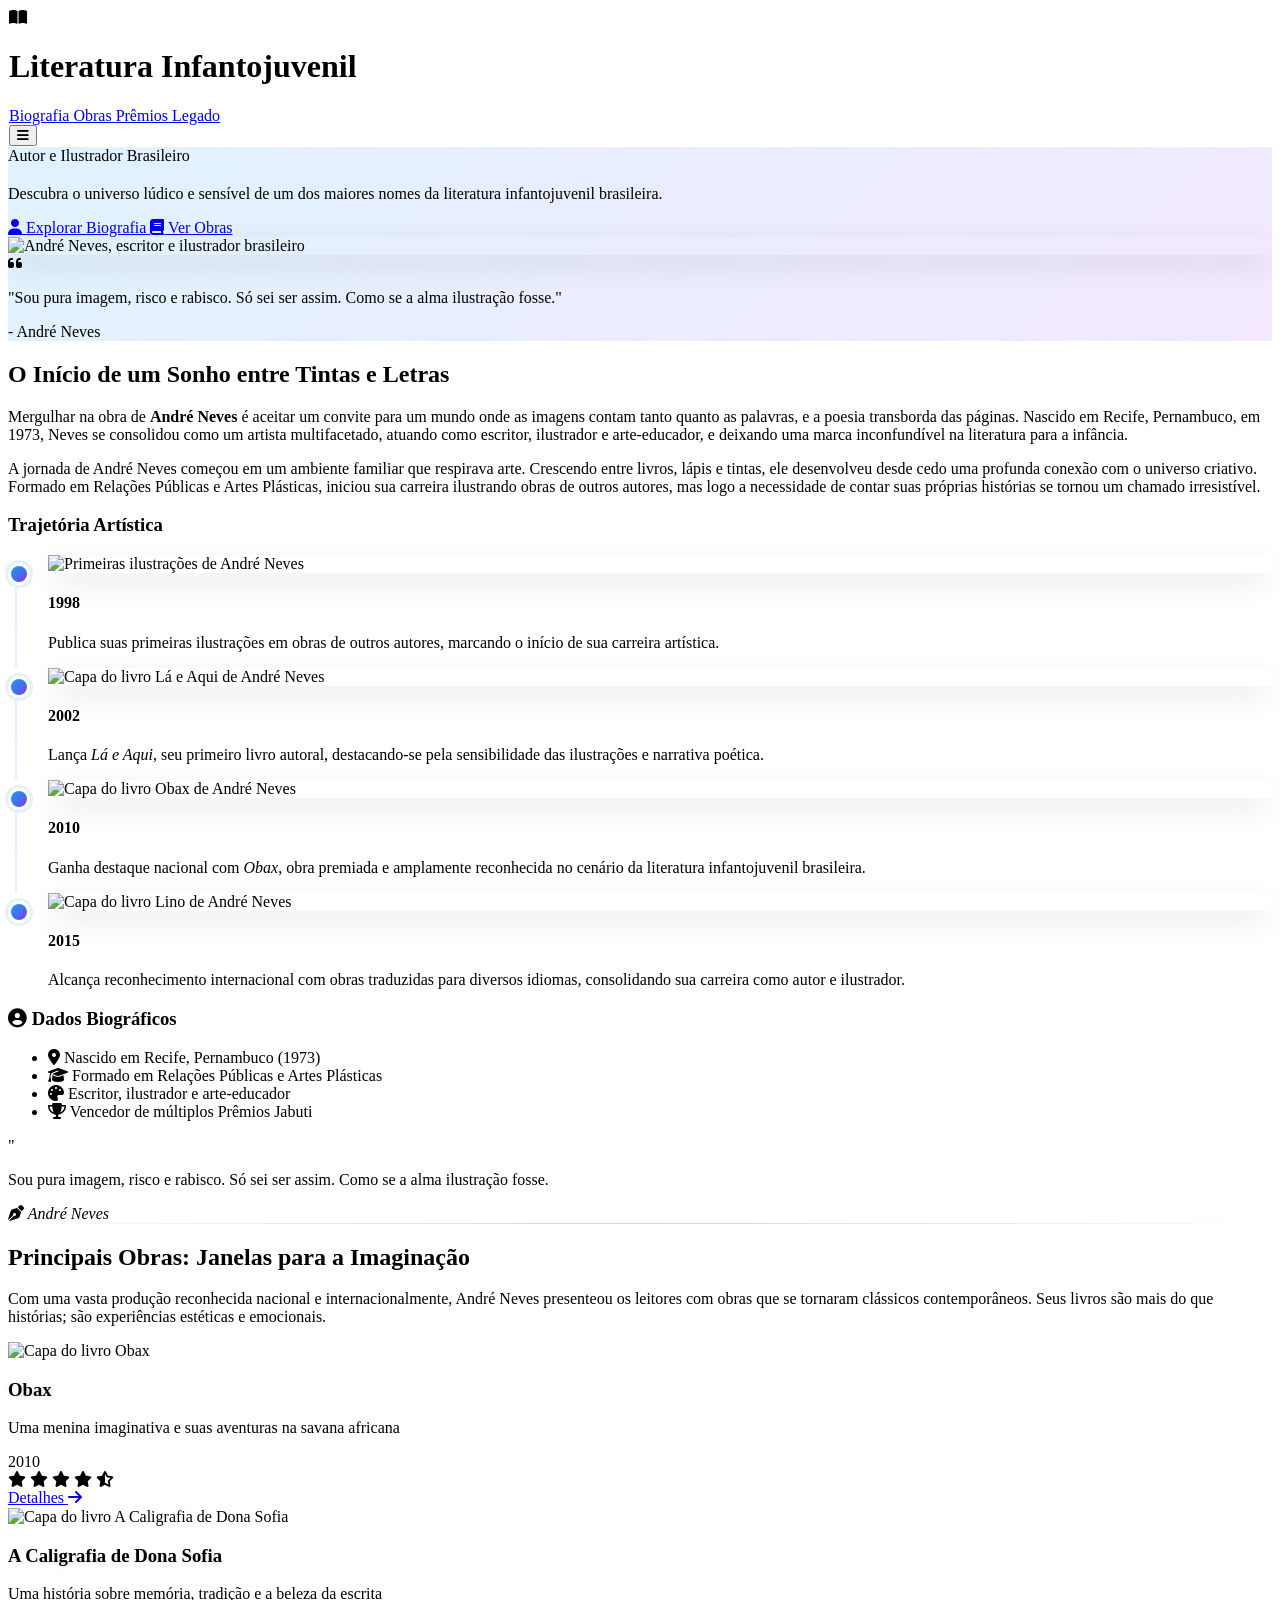
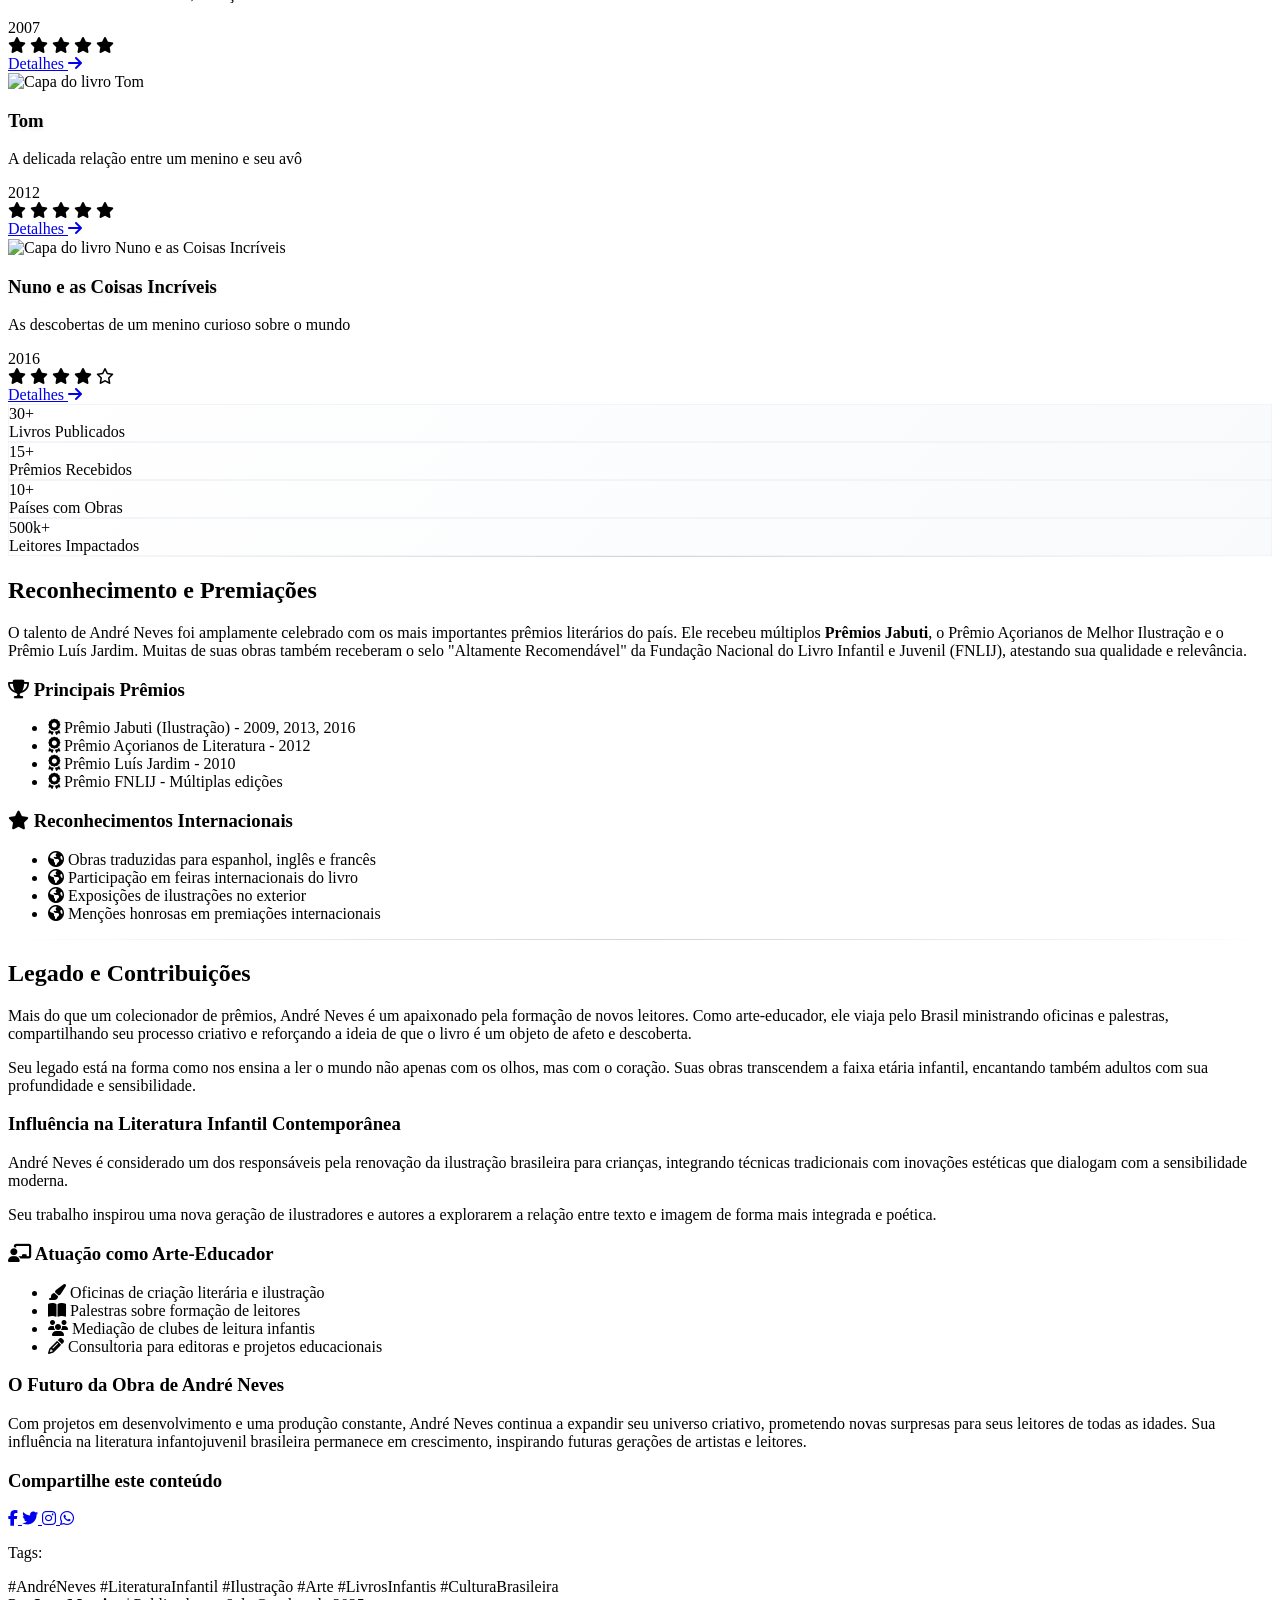
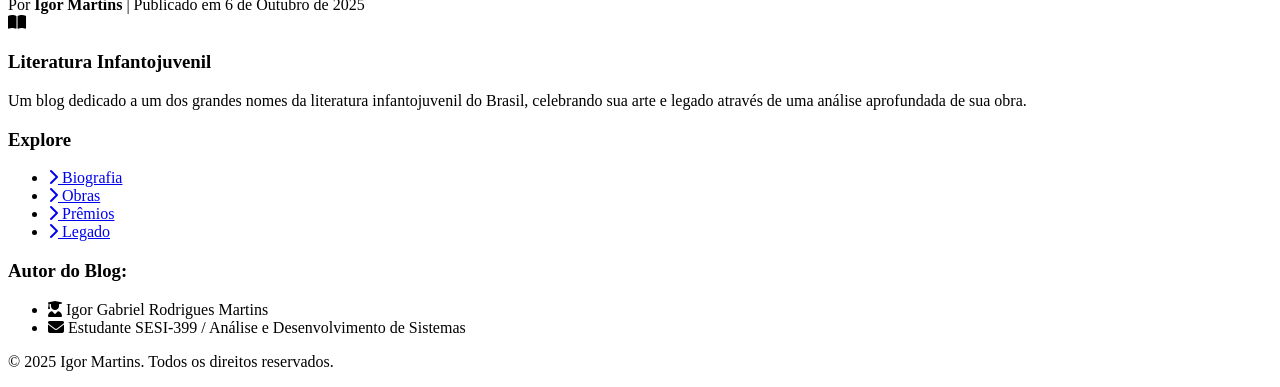
==== index.html @ 53def15b "e" ====
<!DOCTYPE html>
<html lang="pt-BR">
<head>
    <meta charset="UTF-8">
    <meta name="viewport" content="width=device-width, initial-scale=1.0">
    <meta name="description" content="Um olhar aprofundado sobre a vida, obra e arte do premiado escritor e ilustrador brasileiro André Neves, um mestre da literatura infantojuvenil.">
    <meta name="keywords" content="André Neves, Literatura Infantil, Ilustração, Livros Infantis, Autor Brasileiro, Obax, Tom, A Caligrafia de Dona Sofia">
    <title>André Neves: A Poesia em Cores e Palavras na Literatura Infantil</title>
    
    <!-- Inclusão do Tailwind CSS via CDN -->
    <script src="https://cdn.tailwindcss.com"></script>
    
    <!-- Google Fonts -->
    <link rel="preconnect" href="https://fonts.googleapis.com">
    <link rel="preconnect" href="https://fonts.gstatic.com" crossorigin>
    <link href="https://fonts.googleapis.com/css2?family=Crimson+Text:ital,wght@0,400;0,600;0,700;1,400&family=Inter:wght@300;400;500;600;700&family=Playfair+Display:ital,wght@0,400;0,500;0,600;0,700;1,400&display=swap" rel="stylesheet">
    
    <!-- Ícones -->
    <link rel="stylesheet" href="https://cdnjs.cloudflare.com/ajax/libs/font-awesome/6.4.0/css/all.min.css">
    
    <!-- Biblioteca AOS (Animate On Scroll) -->
    <link href="https://unpkg.com/aos@2.3.1/dist/aos.css" rel="stylesheet">
    <script src="https://unpkg.com/aos@2.3.1/dist/aos.js"></script>
    
    <!-- Biblioteca Typed.js para efeitos de digitação -->
    <script src="https://cdn.jsdelivr.net/npm/typed.js@2.0.12"></script>
    
    <!-- Biblioteca Particles.js para efeito de partículas -->
    <script src="https://cdn.jsdelivr.net/particles.js/2.0.0/particles.min.js"></script>
    
    <!-- Biblioteca GSAP para animações avançadas -->
    <script src="https://cdnjs.cloudflare.com/ajax/libs/gsap/3.12.2/gsap.min.js"></script>
    <script src="https://cdnjs.cloudflare.com/ajax/libs/gsap/3.12.2/ScrollTrigger.min.js"></script>
    
    <!-- Configuração customizada do Tailwind -->
    <script>
        tailwind.config = {
            theme: {
                extend: {
                    fontFamily: {
                        'sans': ['Inter', 'system-ui', 'sans-serif'],
                        'serif': ['Crimson Text', 'Georgia', 'serif'],
                        'display': ['Playfair Display', 'Georgia', 'serif'],
                    },
                    colors: {
                        'primary': {
                            '50': '#f0f9ff',
                            '100': '#e0f2fe',
                            '200': '#bae6fd',
                            '300': '#7dd3fc',
                            '400': '#38bdf8',
                            '500': '#0ea5e9',
                            '600': '#0284c7',
                            '700': '#0369a1',
                            '800': '#075985',
                            '900': '#0c4a6e',
                        },
                        'secondary': {
                            '50': '#faf5ff',
                            '100': '#f3e8ff',
                            '200': '#e9d5ff',
                            '300': '#d8b4fe',
                            '400': '#c084fc',
                            '500': '#a855f7',
                            '600': '#9333ea',
                            '700': '#7c3aed',
                            '800': '#6b21a8',
                            '900': '#581c87',
                        },
                        'accent': {
                            '50': '#ecfdf5',
                            '100': '#d1fae5',
                            '200': '#a7f3d0',
                            '300': '#6ee7b7',
                            '400': '#34d399',
                            '500': '#10b981',
                            '600': '#059669',
                            '700': '#047857',
                            '800': '#065f46',
                            '900': '#064e3b',
                        },
                        'neutral': {
                            '50': '#fafafa',
                            '100': '#f5f5f5',
                            '200': '#e5e5e5',
                            '300': '#d4d4d4',
                            '400': '#a3a3a3',
                            '500': '#737373',
                            '600': '#525252',
                            '700': '#404040',
                            '800': '#262626',
                            '900': '#171717',
                        }
                    },
                    animation: {
                        'fade-in': 'fadeIn 0.8s ease-in-out',
                        'slide-up': 'slideUp 0.6s ease-out',
                        'float': 'float 6s ease-in-out infinite',
                        'pulse-slow': 'pulse 4s cubic-bezier(0.4, 0, 0.6, 1) infinite',
                        'bounce-slow': 'bounce 3s infinite',
                        'spin-slow': 'spin 3s linear infinite',
                    },
                    keyframes: {
                        fadeIn: {
                            '0%': { opacity: '0' },
                            '100%': { opacity: '1' },
                        },
                        slideUp: {
                            '0%': { transform: 'translateY(20px)', opacity: '0' },
                            '100%': { transform: 'translateY(0)', opacity: '1' },
                        },
                        float: {
                            '0%, 100%': { transform: 'translateY(0)' },
                            '50%': { transform: 'translateY(-10px)' },
                        }
                    }
                }
            }
        }
    </script>
    
    <style>
        /* Efeito de partículas */
        #particles-js {
            position: absolute;
            width: 100%;
            height: 100%;
            top: 0;
            left: 0;
            z-index: 0;
        }
        
        .gradient-bg {
            background: linear-gradient(135deg, #0ea5e9 0%, #7c3aed 100%);
        }
        
        .hero-gradient {
            background: linear-gradient(135deg, #e0f2fe 0%, #f3e8ff 100%);
        }
        
        .hover-lift {
            transition: transform 0.3s ease, box-shadow 0.3s ease;
        }
        
        .hover-lift:hover {
            transform: translateY(-8px);
            box-shadow: 0 20px 40px -10px rgba(0, 0, 0, 0.15);
        }
        
        .book-cover {
            transition: transform 0.5s ease;
            box-shadow: 0 10px 30px -5px rgba(0, 0, 0, 0.2);
        }
        
        .book-cover:hover {
            transform: rotateY(5deg) scale(1.03);
        }
        
        .timeline-item {
            position: relative;
            padding-left: 2.5rem;
        }
        
        .timeline-item::before {
            content: '';
            position: absolute;
            left: 0;
            top: 0.5rem;
            width: 16px;
            height: 16px;
            border-radius: 50%;
            background: linear-gradient(135deg, #0ea5e9 0%, #7c3aed 100%);
            border: 3px solid white;
            box-shadow: 0 0 0 3px #e0f2fe;
        }
        
        .timeline-item::after {
            content: '';
            position: absolute;
            left: 7px;
            top: 2rem;
            bottom: -1rem;
            width: 2px;
            background: linear-gradient(to bottom, #e0f2fe, #f3e8ff);
        }
        
        .timeline-item:last-child::after {
            display: none;
        }
        
        .text-shadow {
            text-shadow: 0 2px 4px rgba(0, 0, 0, 0.1);
        }
        
        .glass-effect {
            background: rgba(255, 255, 255, 0.25);
            backdrop-filter: blur(10px);
            border: 1px solid rgba(255, 255, 255, 0.18);
        }
        
        .section-divider {
            height: 1px;
            background: linear-gradient(to right, transparent, #d4d4d4, transparent);
        }
        
        .stat-card {
            background: linear-gradient(135deg, #ffffff 0%, #f8fafc 100%);
            border: 1px solid #f1f5f9;
        }
        
        .quote-decoration {
            position: relative;
        }
        
        .quote-decoration::before {
            content: """;
            position: absolute;
            top: -20px;
            left: -10px;
            font-size: 5rem;
            color: #e0f2fe;
            font-family: Georgia, serif;
            z-index: 0;
        }
        
        /* Efeito de brilho nos botões */
        .glow-on-hover {
            position: relative;
            overflow: hidden;
        }
        
        .glow-on-hover::before {
            content: '';
            position: absolute;
            top: 0;
            left: -100%;
            width: 100%;
            height: 100%;
            background: linear-gradient(90deg, transparent, rgba(255, 255, 255, 0.4), transparent);
            transition: 0.5s;
        }
        
        .glow-on-hover:hover::before {
            left: 100%;
        }
        
        /* Animação de entrada para elementos */
        .fade-in-element {
            opacity: 0;
            transform: translateY(20px);
            transition: opacity 0.6s ease, transform 0.6s ease;
        }
        
        .fade-in-element.visible {
            opacity: 1;
            transform: translateY(0);
        }
        
        /* Efeito parallax */
        .parallax {
            background-attachment: fixed;
            background-position: center;
            background-repeat: no-repeat;
            background-size: cover;
        }
    </style>
</head>

<body class="bg-neutral-50 font-serif text-neutral-700 leading-relaxed antialiased">

    <!-- Header/Navegação -->
    <header class="sticky top-0 z-50 gradient-bg text-neutral-800 shadow-lg glass-effect" data-aos="fade-down">
        <div class="max-w-7xl mx-auto px-4 sm:px-6">
            <div class="flex justify-between items-center py-4">
                <div class="flex items-center space-x-2">
                    <div class="w-8 h-8 bg-white rounded-full flex items-center justify-center animate-pulse">
                        <i class="fas fa-book-open text-primary-600 text-sm"></i>
                    </div>
                    <h1 class="text-xl md:text-2xl font-bold font-sans">Literatura Infantojuvenil</h1>
                </div>
                
                <nav class="hidden md:flex space-x-8">
                    <a href="#biografia" class="hover:text-accent-300 transition-colors duration-300 font-medium relative group">
                        <span class="relative z-10">Biografia</span>
                        <span class="absolute bottom-0 left-0 w-0 h-0.5 bg-accent-300 transition-all duration-300 group-hover:w-full"></span>
                    </a>
                    <a href="#obras" class="hover:text-accent-300 transition-colors duration-300 font-medium relative group">
                        <span class="relative z-10">Obras</span>
                        <span class="absolute bottom-0 left-0 w-0 h-0.5 bg-accent-300 transition-all duration-300 group-hover:w-full"></span>
                    </a>
                    <a href="#premios" class="hover:text-accent-300 transition-colors duration-300 font-medium relative group">
                        <span class="relative z-10">Prêmios</span>
                        <span class="absolute bottom-0 left-0 w-0 h-0.5 bg-accent-300 transition-all duration-300 group-hover:w-full"></span>
                    </a>
                    <a href="#legado" class="hover:text-accent-300 transition-colors duration-300 font-medium relative group">
                        <span class="relative z-10">Legado</span>
                        <span class="absolute bottom-0 left-0 w-0 h-0.5 bg-accent-300 transition-all duration-300 group-hover:w-full"></span>
                    </a>
                </nav>
                
                <button class="md:hidden text-white">
                    <i class="fas fa-bars text-xl"></i>
                </button>
            </div>
        </div>
    </header>

    <!-- Hero Section com partículas -->
    <section class="relative py-20 md:py-28 hero-gradient overflow-hidden">
        <div id="particles-js"></div>
        <div class="absolute inset-0 opacity-20">
            <div class="absolute top-0 left-0 w-72 h-72 bg-primary-300 rounded-full -translate-x-1/2 -translate-y-1/2 animate-float"></div>
            <div class="absolute bottom-0 right-0 w-96 h-96 bg-secondary-300 rounded-full translate-x-1/3 translate-y-1/3 animate-float" style="animation-delay: 2s;"></div>
        </div>
        
        <div class="max-w-7xl mx-auto px-4 sm:px-6 relative z-10">
            <div class="flex flex-col md:flex-row items-center">
                <div class="md:w-1/2 mb-12 md:mb-0" data-aos="fade-right" data-aos-delay="200">
                    <div class="inline-block mb-4">
                        <span class="bg-primary-100 text-primary-700 text-sm font-sans font-medium px-3 py-1 rounded-full animate-pulse">Autor e Ilustrador Brasileiro</span>
                    </div>
                    <h1 class="text-4xl md:text-5xl lg:text-6xl font-bold font-display text-neutral-800 mb-6 leading-tight">
                        <span id="typed-text"></span>
                    </h1>
                    <p class="text-lg md:text-xl text-neutral-600 mb-8 max-w-xl font-sans" data-aos="fade-up" data-aos-delay="400">
                        Descubra o universo lúdico e sensível de um dos maiores nomes da literatura infantojuvenil brasileira.
                    </p>
                    <div class="flex space-x-4" data-aos="fade-up" data-aos-delay="600">
                        <a href="#biografia" class="bg-primary-600 hover:bg-primary-700 text-white font-sans font-semibold py-3 px-6 rounded-lg transition-all duration-300 shadow-lg hover:shadow-xl flex items-center glow-on-hover">
                            <i class="fas fa-user mr-2"></i> Explorar Biografia
                        </a>
                        <a href="#obras" class="bg-white hover:bg-neutral-50 text-neutral-800 font-sans font-semibold py-3 px-6 rounded-lg transition-all duration-300 border border-neutral-200 shadow-lg hover:shadow-xl flex items-center">
                            <i class="fas fa-book mr-2"></i> Ver Obras
                        </a>
                    </div>
                </div>
                
                <div class="md:w-1/2 flex justify-center" data-aos="fade-left" data-aos-delay="800">
                    <div class="relative">
                        <!-- Foto de André Neves -->
                        <div class="w-72 h-96 md:w-80 md:h-[28rem] rounded-2xl shadow-2xl transform rotate-2 overflow-hidden book-cover">
                            <img src="https://upload.wikimedia.org/wikipedia/commons/thumb/f/fd/A.neves_2016.jpg/960px-A.neves_2016.jpg?20170514154751" 
                                 alt="André Neves, escritor e ilustrador brasileiro" 
                                 class="w-full h-full object-cover">
                        </div>
                        <div class="absolute -bottom-6 -right-6 bg-white p-5 rounded-xl shadow-xl max-w-xs border border-neutral-100" data-aos="zoom-in" data-aos-delay="1000">
                            <div class="flex text-amber-400 mb-2">
                                <i class="fas fa-quote-left text-primary-200 mr-2"></i>
                            </div>
                            <p class="text-sm text-neutral-600 italic">"Sou pura imagem, risco e rabisco. Só sei ser assim. Como se a alma ilustração fosse."</p>
                            <p class="text-right text-xs font-sans font-semibold text-neutral-800 mt-3">- André Neves</p>
                        </div>
                    </div>
                </div>
            </div>
        </div>
    </section>

    <!-- Container Principal do Conteúdo -->
    <div class="max-w-7xl mx-auto px-4 sm:px-6 py-16">
        
        <article class="bg-white rounded-2xl shadow-lg overflow-hidden">
            
            <!-- Biografia -->
            <section id="biografia" class="p-8 sm:p-10 md:p-16">
                <div class="flex items-center mb-12" data-aos="fade-up">
                    <div class="h-1 w-16 bg-gradient-to-r from-primary-500 to-secondary-500 rounded-full mr-4"></div>
                    <h2 class="text-3xl md:text-4xl font-bold font-display text-neutral-800">O Início de um Sonho entre Tintas e Letras</h2>
                </div>
                
                <div class="flex flex-col lg:flex-row gap-10">
                    <div class="lg:w-2/3">
                        <p class="mb-6 text-lg text-neutral-700 leading-relaxed" data-aos="fade-right">Mergulhar na obra de <strong class="text-primary-600 font-semibold">André Neves</strong> é aceitar um convite para um mundo onde as imagens contam tanto quanto as palavras, e a poesia transborda das páginas. Nascido em Recife, Pernambuco, em 1973, Neves se consolidou como um artista multifacetado, atuando como escritor, ilustrador e arte-educador, e deixando uma marca inconfundível na literatura para a infância.</p>
                        
                        <p class="mb-8 text-lg text-neutral-700 leading-relaxed" data-aos="fade-right" data-aos-delay="200">A jornada de André Neves começou em um ambiente familiar que respirava arte. Crescendo entre livros, lápis e tintas, ele desenvolveu desde cedo uma profunda conexão com o universo criativo. Formado em Relações Públicas e Artes Plásticas, iniciou sua carreira ilustrando obras de outros autores, mas logo a necessidade de contar suas próprias histórias se tornou um chamado irresistível.</p>
                        
                        <!-- Linha do Tempo com Imagens Reais dos Livros -->
                        <div class="bg-neutral-50 p-8 rounded-2xl my-10 border border-neutral-100" data-aos="zoom-in" data-aos-delay="400">
                            <h3 class="font-display font-bold text-2xl mb-8 text-neutral-800 text-center">Trajetória Artística</h3>
                            <div class="space-y-10">

                                <!-- Item 1 -->
                                <div class="timeline-item flex items-start" data-aos="fade-right" data-aos-delay="200">
                                    <div class="flex-shrink-0 mr-6">
                                        <div class="w-24 h-32 rounded-lg shadow-md overflow-hidden transform hover:scale-105 transition-transform duration-300 book-cover">
                                            <img 
                                                src="https://th.bing.com/th/id/R.89da43f9c4bb700623dfa478879a3b47?rik=9%2bCigkmL9jWiOQ&pid=ImgRaw&r=0" 
                                                alt="Primeiras ilustrações de André Neves" 
                                                class="w-full h-full object-cover">
                                        </div>
                                    </div>
                                    <div>
                                        <h4 class="font-sans font-bold text-xl text-neutral-800 mb-2">1998</h4>
                                        <p class="text-neutral-600">Publica suas primeiras ilustrações em obras de outros autores, marcando o início de sua carreira artística.</p>
                                    </div>
                                </div>

                                <!-- Item 2 -->
                                <div class="timeline-item flex items-start" data-aos="fade-right" data-aos-delay="400">
                                    <div class="flex-shrink-0 mr-6">
                                        <div class="w-24 h-32 rounded-lg shadow-md overflow-hidden transform hover:scale-105 transition-transform duration-300 book-cover">
                                            <img 
                                                src="https://th.bing.com/th/id/OIP.y3YFN6KytqK7N4XHgIyNbgHaHm?w=164&h=180&c=7&r=0&o=7&pid=1.7&rm=3" 
                                                alt="Capa do livro Lá e Aqui de André Neves" 
                                                class="w-full h-full object-cover">
                                        </div>
                                    </div>
                                    <div>
                                        <h4 class="font-sans font-bold text-xl text-neutral-800 mb-2">2002</h4>
                                        <p class="text-neutral-600">Lança <em>Lá e Aqui</em>, seu primeiro livro autoral, destacando-se pela sensibilidade das ilustrações e narrativa poética.</p>
                                    </div>
                                </div>

                                <!-- Item 3 -->
                                <div class="timeline-item flex items-start" data-aos="fade-right" data-aos-delay="600">
                                    <div class="flex-shrink-0 mr-6">
                                        <div class="w-24 h-32 rounded-lg shadow-md overflow-hidden transform hover:scale-105 transition-transform duration-300 book-cover">
                                            <img 
                                                src="https://tse4.mm.bing.net/th/id/OIP.VlXqloFt0JXhpKnEYxZI3AHaJJ?rs=1&pid=ImgDetMain&o=7&rm=3" 
                                                alt="Capa do livro Obax de André Neves" 
                                                class="w-full h-full object-cover">
                                        </div>
                                    </div>
                                    <div>
                                        <h4 class="font-sans font-bold text-xl text-neutral-800 mb-2">2010</h4>
                                        <p class="text-neutral-600">Ganha destaque nacional com <em>Obax</em>, obra premiada e amplamente reconhecida no cenário da literatura infantojuvenil brasileira.</p>
                                    </div>
                                </div>

                                <!-- Item 4 -->
                                <div class="timeline-item flex items-start" data-aos="fade-right" data-aos-delay="800">
                                    <div class="flex-shrink-0 mr-6">
                                        <div class="w-24 h-32 rounded-lg shadow-md overflow-hidden transform hover:scale-105 transition-transform duration-300 book-cover">
                                            <img 
                                                src="https://www.sescpr.com.br/wp-content/uploads/2022/07/Lino.jpg" 
                                                alt="Capa do livro Lino de André Neves" 
                                                class="w-full h-full object-cover">
                                        </div>
                                    </div>
                                    <div>
                                        <h4 class="font-sans font-bold text-xl text-neutral-800 mb-2">2015</h4>
                                        <p class="text-neutral-600">Alcança reconhecimento internacional com obras traduzidas para diversos idiomas, consolidando sua carreira como autor e ilustrador.</p>
                                    </div>
                                </div>

                            </div>
                        </div>
                    </div>
                    
                    <div class="lg:w-1/3">
                        <div class="bg-gradient-to-br from-primary-50 to-secondary-50 p-7 rounded-2xl shadow-lg hover-lift border border-primary-100" data-aos="fade-left" data-aos-delay="300">
                            <h3 class="font-sans font-bold text-xl mb-6 text-neutral-800 flex items-center">
                                <i class="fas fa-user-circle text-primary-500 mr-3 animate-pulse"></i>
                                Dados Biográficos
                            </h3>
                            <ul class="space-y-4">
                                <li class="flex items-start">
                                    <i class="fas fa-map-marker-alt text-primary-500 mt-1 mr-4"></i>
                                    <span class="text-neutral-700">Nascido em Recife, Pernambuco (1973)</span>
                                </li>
                                <li class="flex items-start">
                                    <i class="fas fa-graduation-cap text-primary-500 mt-1 mr-4"></i>
                                    <span class="text-neutral-700">Formado em Relações Públicas e Artes Plásticas</span>
                                </li>
                                <li class="flex items-start">
                                    <i class="fas fa-palette text-primary-500 mt-1 mr-4"></i>
                                    <span class="text-neutral-700">Escritor, ilustrador e arte-educador</span>
                                </li>
                                <li class="flex items-start">
                                    <i class="fas fa-trophy text-primary-500 mt-1 mr-4"></i>
                                    <span class="text-neutral-700">Vencedor de múltiplos Prêmios Jabuti</span>
                                </li>
                            </ul>
                        </div>
                        
                        <!-- Citação de Destaque -->
                        <div class="mt-8 bg-gradient-to-r from-primary-600 to-secondary-600 text-white p-7 rounded-2xl shadow-xl relative overflow-hidden" data-aos="flip-up" data-aos-delay="500">
                            <div class="absolute top-0 right-0 w-32 h-32 bg-white opacity-10 rounded-full -translate-y-16 translate-x-16"></div>
                            <div class="text-5xl mb-3 text-primary-200">"</div>
                            <p class="text-lg italic mb-5 relative z-10 quote-decoration">Sou pura imagem, risco e rabisco. Só sei ser assim. Como se a alma ilustração fosse.</p>
                            <cite class="not-italic font-sans font-semibold text-primary-200 flex items-center">
                                <i class="fas fa-pen-nib mr-2"></i> André Neves
                            </cite>
                        </div>
                    </div>
                </div>
            </section>
            
            <!-- Divider -->
            <div class="section-divider my-4"></div>

            <!-- Obras -->
            <section id="obras" class="p-8 sm:p-10 md:p-16">
                <div class="flex items-center mb-12" data-aos="fade-up">
                    <div class="h-1 w-16 bg-gradient-to-r from-secondary-500 to-accent-500 rounded-full mr-4"></div>
                    <h2 class="text-3xl md:text-4xl font-bold font-display text-neutral-800">Principais Obras: Janelas para a Imaginação</h2>
                </div>
                
                <p class="text-lg mb-10 text-neutral-700 max-w-3xl" data-aos="fade-up" data-aos-delay="200">Com uma vasta produção reconhecida nacional e internacionalmente, André Neves presenteou os leitores com obras que se tornaram clássicos contemporâneos. Seus livros são mais do que histórias; são experiências estéticas e emocionais.</p>
                
                <!-- Galeria de Obras com Grid Responsivo -->
                <div class="grid grid-cols-1 sm:grid-cols-2 lg:grid-cols-4 gap-8 my-12">
                    <!-- Item 1 - Obax -->
                    <div class="bg-white rounded-xl shadow-lg overflow-hidden hover-lift group border border-neutral-100" data-aos="flip-left" data-aos-delay="200">
                        <div class="h-72 relative overflow-hidden">
                            <img src="https://tse4.mm.bing.net/th/id/OIP.VlXqloFt0JXhpKnEYxZI3AHaJJ?rs=1&pid=ImgDetMain&o=7&rm=3" 
                                 alt="Capa do livro Obax" 
                                 class="w-full h-full object-cover transition-transform duration-500 group-hover:scale-105">
                            <div class="absolute inset-0 bg-gradient-to-t from-neutral-900/70 to-transparent flex items-end">
                                <div class="p-5 text-white">
                                    <h3 class="font-sans font-bold text-xl mb-1 text-shadow">Obax</h3>
                                    <p class="text-sm opacity-90">Uma menina imaginativa e suas aventuras na savana africana</p>
                                </div>
                            </div>
                            <div class="absolute top-4 right-4 bg-white/90 text-neutral-800 text-xs font-sans font-semibold px-2.5 py-1 rounded-full backdrop-blur-sm">
                                2010
                            </div>
                        </div>
                        <div class="p-5">
                            <div class="flex justify-between items-center">
                                <div class="flex text-amber-400">
                                    <i class="fas fa-star"></i>
                                    <i class="fas fa-star"></i>
                                    <i class="fas fa-star"></i>
                                    <i class="fas fa-star"></i>
                                    <i class="fas fa-star-half-alt"></i>
                                </div>
                                <a href="https://www.amazon.com.br/Obax-Andr%C3%A9-Neves/dp/8574122971" class="text-primary-600 hover:text-primary-700 font-sans font-medium text-sm flex items-center">
                                    Detalhes <i class="fas fa-arrow-right ml-1 text-xs"></i>
                                </a>
                            </div>
                        </div>
                    </div>
                    
                    <!-- Item 2 - A Caligrafia de Dona Sofia -->
                    <div class="bg-white rounded-xl shadow-lg overflow-hidden hover-lift group border border-neutral-100" data-aos="flip-left" data-aos-delay="400">
                        <div class="h-72 relative overflow-hidden">
                            <img src="https://th.bing.com/th/id/OIP.N_ZtI8n3td2zi8-GXyn9-wHaKJ?w=202&h=277&c=7&r=0&o=7&pid=1.7&rm=3" 
                                 alt="Capa do livro A Caligrafia de Dona Sofia" 
                                 class="w-full h-full object-cover transition-transform duration-500 group-hover:scale-105">
                            <div class="absolute inset-0 bg-gradient-to-t from-neutral-900/70 to-transparent flex items-end">
                                <div class="p-5 text-white">
                                    <h3 class="font-sans font-bold text-xl mb-1 text-shadow">A Caligrafia de Dona Sofia</h3>
                                    <p class="text-sm opacity-90">Uma história sobre memória, tradição e a beleza da escrita</p>
                                </div>
                            </div>
                            <div class="absolute top-4 right-4 bg-white/90 text-neutral-800 text-xs font-sans font-semibold px-2.5 py-1 rounded-full backdrop-blur-sm">
                                2007
                            </div>
                        </div>
                        <div class="p-5">
                            <div class="flex justify-between items-center">
                                <div class="flex text-amber-400">
                                    <i class="fas fa-star"></i>
                                    <i class="fas fa-star"></i>
                                    <i class="fas fa-star"></i>
                                    <i class="fas fa-star"></i>
                                    <i class="fas fa-star"></i>
                                </div>
                                <a href="https://www.amazon.com.br/s?k=a+caligrafia+de+dona+sofia&adgrpid=1145692063592952&hvadid=71605908379340&hvbmt=be&hvdev=c&hvlocint=138782&hvlocphy=147427&hvnetw=o&hvqmt=e&hvtargid=kwd-71606424255978%3Aloc-20&hydadcr=5729_10697162&mcid=3c5a4240f9603172854198d062322637&tag=msndesktopsta-20&ref=pd_sl_14tuhcufpl_e" class="text-primary-600 hover:text-primary-700 font-sans font-medium text-sm flex items-center">
                                    Detalhes <i class="fas fa-arrow-right ml-1 text-xs"></i>
                                </a>
                            </div>
                        </div>
                    </div>
                    
                    <!-- Item 3 - Tom -->
                    <div class="bg-white rounded-xl shadow-lg overflow-hidden hover-lift group border border-neutral-100" data-aos="flip-left" data-aos-delay="600">
                        <div class="h-72 relative overflow-hidden">
                            <img src="https://th.bing.com/th/id/OIP.WEzu33rWCnx2rHXUIz8ZeAHaJB?w=168&h=204&c=7&r=0&o=7&pid=1.7&rm=3" 
                                 alt="Capa do livro Tom" 
                                 class="w-full h-full object-cover transition-transform duration-500 group-hover:scale-105">
                            <div class="absolute inset-0 bg-gradient-to-t from-neutral-900/70 to-transparent flex items-end">
                                <div class="p-5 text-white">
                                    <h3 class="font-sans font-bold text-xl mb-1 text-shadow">Tom</h3>
                                    <p class="text-sm opacity-90">A delicada relação entre um menino e seu avô</p>
                                </div>
                            </div>
                            <div class="absolute top-4 right-4 bg-white/90 text-neutral-800 text-xs font-sans font-semibold px-2.5 py-1 rounded-full backdrop-blur-sm">
                                2012
                            </div>
                        </div>
                        <div class="p-5">
                            <div class="flex justify-between items-center">
                                <div class="flex text-amber-400">
                                    <i class="fas fa-star"></i>
                                    <i class="fas fa-star"></i>
                                    <i class="fas fa-star"></i>
                                    <i class="fas fa-star"></i>
                                    <i class="fas fa-star"></i>
                                </div>
                                <a href="https://www.amazon.com.br/Tom-Andre-Neves/dp/8581440061" class="text-primary-600 hover:text-primary-700 font-sans font-medium text-sm flex items-center">
                                    Detalhes <i class="fas fa-arrow-right ml-1 text-xs"></i>
                                </a>
                            </div>
                        </div>
                    </div>
                    
                    <!-- Item 4 - Nuno e as Coisas Incríveis -->
                    <div class="bg-white rounded-xl shadow-lg overflow-hidden hover-lift group border border-neutral-100" data-aos="flip-left" data-aos-delay="800">
                        <div class="h-72 relative overflow-hidden">
                            <img src="https://th.bing.com/th/id/OIP.RgcsgLJy9V-kZLndvNvy2QHaKN?w=126&h=180&c=7&r=0&o=7&pid=1.7&rm=3" 
                                 alt="Capa do livro Nuno e as Coisas Incríveis" 
                                 class="w-full h-full object-cover transition-transform duration-500 group-hover:scale-105">
                            <div class="absolute inset-0 bg-gradient-to-t from-neutral-900/70 to-transparent flex items-end">
                                <div class="p-5 text-white">
                                    <h3 class="font-sans font-bold text-xl mb-1 text-shadow">Nuno e as Coisas Incríveis</h3>
                                    <p class="text-sm opacity-90">As descobertas de um menino curioso sobre o mundo</p>
                                </div>
                            </div>
                            <div class="absolute top-4 right-4 bg-white/90 text-neutral-800 text-xs font-sans font-semibold px-2.5 py-1 rounded-full backdrop-blur-sm">
                                2016
                            </div>
                        </div>
                        <div class="p-5">
                            <div class="flex justify-between items-center">
                                <div class="flex text-amber-400">
                                    <i class="fas fa-star"></i>
                                    <i class="fas fa-star"></i>
                                    <i class="fas fa-star"></i>
                                    <i class="fas fa-star"></i>
                                    <i class="far fa-star"></i>
                                </div>
                                <a href="https://www.amazon.com.br/Nuno-Coisas-Incr%C3%ADveis-Andr%C3%A9-Neves/dp/8561695617/ref=sr_1_1?adgrpid=1142393240046021&dib=eyJ2IjoiMSJ9.GGJBIvHEd500-CGgdGffcS52cM_MYsOvNETqQfUBMlzGjHj071QN20LucGBJIEps.43DZVelvcxLjDn-tHILf0dvag22_jLN7_6vhqypJ89U&dib_tag=se&hvadid=71399743810017&hvbmt=be&hvdev=c&hvlocphy=147427&hvnetw=o&hvqmt=e&hvtargid=kwd-71400092300161%3Aloc-20&hydadcr=5657_13210514&keywords=nuno+e+as+coisas+incr%C3%ADveis&mcid=1e2e7238668a352f83de24cd38e6e5f5&qid=1759796194&sr=8-1&ufe=app_do%3Aamzn1.fos.6d798eae-cadf-45de-946a-f477d47705b9" class="text-primary-600 hover:text-primary-700 font-sans font-medium text-sm flex items-center">
                                    Detalhes <i class="fas fa-arrow-right ml-1 text-xs"></i>
                                </a>
                            </div>
                        </div>
                    </div>
                </div>
                
                <!-- Estatísticas -->
                <div class="grid grid-cols-2 md:grid-cols-4 gap-6 my-16">
                    <div class="stat-card p-7 rounded-2xl text-center hover-lift group" data-aos="zoom-in" data-aos-delay="200">
                        <div class="text-4xl font-bold text-primary-600 mb-3 group-hover:scale-110 transition-transform duration-300">30+</div>
                        <div class="text-neutral-600 font-sans font-medium">Livros Publicados</div>
                    </div>
                    <div class="stat-card p-7 rounded-2xl text-center hover-lift group" data-aos="zoom-in" data-aos-delay="400">
                        <div class="text-4xl font-bold text-secondary-600 mb-3 group-hover:scale-110 transition-transform duration-300">15+</div>
                        <div class="text-neutral-600 font-sans font-medium">Prêmios Recebidos</div>
                    </div>
                    <div class="stat-card p-7 rounded-2xl text-center hover-lift group" data-aos="zoom-in" data-aos-delay="600">
                        <div class="text-4xl font-bold text-accent-600 mb-3 group-hover:scale-110 transition-transform duration-300">10+</div>
                        <div class="text-neutral-600 font-sans font-medium">Países com Obras</div>
                    </div>
                    <div class="stat-card p-7 rounded-2xl text-center hover-lift group" data-aos="zoom-in" data-aos-delay="800">
                        <div class="text-4xl font-bold text-amber-500 mb-3 group-hover:scale-110 transition-transform duration-300">500k+</div>
                        <div class="text-neutral-600 font-sans font-medium">Leitores Impactados</div>
                    </div>
                </div>
            </section>
            
            <!-- Divider -->
            <div class="section-divider my-4"></div>
            
            <!-- Prêmios -->
            <section id="premios" class="p-8 sm:p-10 md:p-16 bg-gradient-to-r from-primary-50 to-secondary-50">
                <div class="flex items-center mb-12" data-aos="fade-up">
                    <div class="h-1 w-16 bg-gradient-to-r from-accent-500 to-primary-500 rounded-full mr-4"></div>
                    <h2 class="text-3xl md:text-4xl font-bold font-display text-neutral-800">Reconhecimento e Premiações</h2>
                </div>
                
                <p class="text-lg mb-10 text-neutral-700 max-w-3xl" data-aos="fade-up" data-aos-delay="200">O talento de André Neves foi amplamente celebrado com os mais importantes prêmios literários do país. Ele recebeu múltiplos <strong class="text-primary-600 font-semibold">Prêmios Jabuti</strong>, o Prêmio Açorianos de Melhor Ilustração e o Prêmio Luís Jardim. Muitas de suas obras também receberam o selo "Altamente Recomendável" da Fundação Nacional do Livro Infantil e Juvenil (FNLIJ), atestando sua qualidade e relevância.</p>
                
                <div class="grid grid-cols-1 md:grid-cols-2 gap-8">
                    <div class="bg-white p-7 rounded-2xl shadow-lg hover-lift border border-neutral-100" data-aos="fade-right" data-aos-delay="300">
                        <h3 class="font-sans font-bold text-xl mb-5 text-neutral-800 flex items-center">
                            <i class="fas fa-trophy text-amber-500 mr-3 animate-bounce"></i>
                            Principais Prêmios
                        </h3>
                        <ul class="space-y-4">
                            <li class="flex items-start">
                                <i class="fas fa-award text-primary-500 mt-1 mr-4"></i>
                                <span class="text-neutral-700">Prêmio Jabuti (Ilustração) - 2009, 2013, 2016</span>
                            </li>
                            <li class="flex items-start">
                                <i class="fas fa-award text-primary-500 mt-1 mr-4"></i>
                                <span class="text-neutral-700">Prêmio Açorianos de Literatura - 2012</span>
                            </li>
                            <li class="flex items-start">
                                <i class="fas fa-award text-primary-500 mt-1 mr-4"></i>
                                <span class="text-neutral-700">Prêmio Luís Jardim - 2010</span>
                            </li>
                            <li class="flex items-start">
                                <i class="fas fa-award text-primary-500 mt-1 mr-4"></i>
                                <span class="text-neutral-700">Prêmio FNLIJ - Múltiplas edições</span>
                            </li>
                        </ul>
                    </div>
                    
                    <div class="bg-white p-7 rounded-2xl shadow-lg hover-lift border border-neutral-100" data-aos="fade-left" data-aos-delay="500">
                        <h3 class="font-sans font-bold text-xl mb-5 text-neutral-800 flex items-center">
                            <i class="fas fa-star text-amber-500 mr-3 animate-pulse"></i>
                            Reconhecimentos Internacionais
                        </h3>
                        <ul class="space-y-4">
                            <li class="flex items-start">
                                <i class="fas fa-globe-americas text-primary-500 mt-1 mr-4"></i>
                                <span class="text-neutral-700">Obras traduzidas para espanhol, inglês e francês</span>
                            </li>
                            <li class="flex items-start">
                                <i class="fas fa-globe-americas text-primary-500 mt-1 mr-4"></i>
                                <span class="text-neutral-700">Participação em feiras internacionais do livro</span>
                            </li>
                            <li class="flex items-start">
                                <i class="fas fa-globe-americas text-primary-500 mt-1 mr-4"></i>
                                <span class="text-neutral-700">Exposições de ilustrações no exterior</span>
                            </li>
                            <li class="flex items-start">
                                <i class="fas fa-globe-americas text-primary-500 mt-1 mr-4"></i>
                                <span class="text-neutral-700">Menções honrosas em premiações internacionais</span>
                            </li>
                        </ul>
                    </div>
                </div>
            </section>
            
            <!-- Divider -->
            <div class="section-divider my-4"></div>
            
            <!-- Legado -->
            <section id="legado" class="p-8 sm:p-10 md:p-16">
                <div class="flex items-center mb-12" data-aos="fade-up">
                    <div class="h-1 w-16 bg-gradient-to-r from-primary-500 to-accent-500 rounded-full mr-4"></div>
                    <h2 class="text-3xl md:text-4xl font-bold font-display text-neutral-800">Legado e Contribuições</h2>
                </div>
                
                <div class="grid grid-cols-1 lg:grid-cols-2 gap-10">
                    <div>
                        <p class="text-lg mb-6 text-neutral-700 leading-relaxed" data-aos="fade-right">Mais do que um colecionador de prêmios, André Neves é um apaixonado pela formação de novos leitores. Como arte-educador, ele viaja pelo Brasil ministrando oficinas e palestras, compartilhando seu processo criativo e reforçando a ideia de que o livro é um objeto de afeto e descoberta.</p>
                        
                        <p class="text-lg mb-8 text-neutral-700 leading-relaxed" data-aos="fade-right" data-aos-delay="200">Seu legado está na forma como nos ensina a ler o mundo não apenas com os olhos, mas com o coração. Suas obras transcendem a faixa etária infantil, encantando também adultos com sua profundidade e sensibilidade.</p>
                        
                        <div class="bg-gradient-to-r from-accent-600 to-green-500 text-white p-7 rounded-2xl shadow-xl mt-8 relative overflow-hidden" data-aos="zoom-in" data-aos-delay="400">
                            <div class="absolute bottom-0 right-0 w-40 h-40 bg-white opacity-10 rounded-full translate-y-10 -translate-x-10"></div>
                            <h3 class="font-sans font-bold text-xl mb-4 relative z-10">Influência na Literatura Infantil Contemporânea</h3>
                            <p class="mb-4 relative z-10">André Neves é considerado um dos responsáveis pela renovação da ilustração brasileira para crianças, integrando técnicas tradicionais com inovações estéticas que dialogam com a sensibilidade moderna.</p>
                            <p class="relative z-10">Seu trabalho inspirou uma nova geração de ilustradores e autores a explorarem a relação entre texto e imagem de forma mais integrada e poética.</p>
                        </div>
                    </div>
                    
                    <div>
                        <div class="bg-white p-7 rounded-2xl shadow-lg hover-lift border-l-4 border-primary-500" data-aos="fade-left" data-aos-delay="300">
                            <h3 class="font-sans font-bold text-xl mb-5 text-neutral-800 flex items-center">
                                <i class="fas fa-chalkboard-teacher text-primary-500 mr-3 animate-pulse"></i>
                                Atuação como Arte-Educador
                            </h3>
                            <ul class="space-y-4">
                                <li class="flex items-start">
                                    <i class="fas fa-paint-brush text-primary-500 mt-1 mr-4"></i>
                                    <span class="text-neutral-700">Oficinas de criação literária e ilustração</span>
                                </li>
                                <li class="flex items-start">
                                    <i class="fas fa-book-open text-primary-500 mt-1 mr-4"></i>
                                    <span class="text-neutral-700">Palestras sobre formação de leitores</span>
                                </li>
                                <li class="flex items-start">
                                    <i class="fas fa-users text-primary-500 mt-1 mr-4"></i>
                                    <span class="text-neutral-700">Mediação de clubes de leitura infantis</span>
                                </li>
                                <li class="flex items-start">
                                    <i class="fas fa-pencil-alt text-primary-500 mt-1 mr-4"></i>
                                    <span class="text-neutral-700">Consultoria para editoras e projetos educacionais</span>
                                </li>
                            </ul>
                        </div>
                        
                        <div class="bg-gradient-to-r from-secondary-600 to-pink-500 text-white p-7 rounded-2xl shadow-xl mt-8 relative overflow-hidden" data-aos="flip-up" data-aos-delay="500">
                            <div class="absolute top-0 left-0 w-32 h-32 bg-white opacity-10 rounded-full -translate-x-10 -translate-y-10"></div>
                            <h3 class="font-sans font-bold text-xl mb-4 relative z-10">O Futuro da Obra de André Neves</h3>
                            <p class="relative z-10">Com projetos em desenvolvimento e uma produção constante, André Neves continua a expandir seu universo criativo, prometendo novas surpresas para seus leitores de todas as idades. Sua influência na literatura infantojuvenil brasileira permanece em crescimento, inspirando futuras gerações de artistas e leitores.</p>
                        </div>
                    </div>
                </div>
            </section>

            <!-- Rodapé do Artigo com Tags -->
            <footer class="mt-12 pt-10 border-t border-neutral-200 text-center font-sans bg-neutral-50 p-8 sm:p-10 md:p-16">
                <div class="max-w-2xl mx-auto">
                    <h3 class="font-bold text-2xl mb-8 text-neutral-800" data-aos="fade-up">Compartilhe este conteúdo</h3>
                    <div class="flex justify-center space-x-5 mb-10">
                        <a href="#" class="bg-primary-600 text-white p-4 rounded-full hover:bg-primary-700 transition-all duration-300 shadow-lg hover:shadow-xl transform hover:scale-110" data-aos="zoom-in" data-aos-delay="100">
                            <i class="fab fa-facebook-f"></i>
                        </a>
                        <a href="#" class="bg-sky-500 text-white p-4 rounded-full hover:bg-sky-600 transition-all duration-300 shadow-lg hover:shadow-xl transform hover:scale-110" data-aos="zoom-in" data-aos-delay="200">
                            <i class="fab fa-twitter"></i>
                        </a>
                        <a href="#" class="bg-gradient-to-r from-purple-500 to-pink-500 text-white p-4 rounded-full hover:from-purple-600 hover:to-pink-600 transition-all duration-300 shadow-lg hover:shadow-xl transform hover:scale-110" data-aos="zoom-in" data-aos-delay="300">
                            <i class="fab fa-instagram"></i>
                        </a>
                        <a href="#" class="bg-green-500 text-white p-4 rounded-full hover:bg-green-600 transition-all duration-300 shadow-lg hover:shadow-xl transform hover:scale-110" data-aos="zoom-in" data-aos-delay="400">
                            <i class="fab fa-whatsapp"></i>
                        </a>
                    </div>
                    
                    <p class="text-neutral-600 mb-6 font-medium" data-aos="fade-up">Tags:</p>
                    <div class="flex flex-wrap justify-center gap-3 mb-10" data-aos="fade-up" data-aos-delay="200">
                        <span class="bg-primary-100 text-primary-700 text-sm font-semibold px-3 py-2 rounded-full hover:bg-primary-200 transition-colors duration-300 cursor-pointer">#AndréNeves</span>
                        <span class="bg-accent-100 text-accent-700 text-sm font-semibold px-3 py-2 rounded-full hover:bg-accent-200 transition-colors duration-300 cursor-pointer">#LiteraturaInfantil</span>
                        <span class="bg-secondary-100 text-secondary-700 text-sm font-semibold px-3 py-2 rounded-full hover:bg-secondary-200 transition-colors duration-300 cursor-pointer">#Ilustração</span>
                        <span class="bg-amber-100 text-amber-700 text-sm font-semibold px-3 py-2 rounded-full hover:bg-amber-200 transition-colors duration-300 cursor-pointer">#Arte</span>
                        <span class="bg-red-100 text-red-700 text-sm font-semibold px-3 py-2 rounded-full hover:bg-red-200 transition-colors duration-300 cursor-pointer">#LivrosInfantis</span>
                        <span class="bg-indigo-100 text-indigo-700 text-sm font-semibold px-3 py-2 rounded-full hover:bg-indigo-200 transition-colors duration-300 cursor-pointer">#CulturaBrasileira</span>
                    </div>
                    
                    <div class="text-neutral-500 font-medium" data-aos="fade-up">
                        <span>Por <strong class="text-neutral-700">Igor Martins</strong></span> | 
                        <time datetime="2025-10-06">Publicado em 6 de Outubro de 2025</time>
                    </div>
                </div>
            </footer>
        
        </article>

    </div>
    
    <!-- Footer do Site -->
    <footer class="bg-neutral-800 text-white py-16">
        <div class="max-w-7xl mx-auto px-4 sm:px-6">
            <div class="grid grid-cols-1 md:grid-cols-3 gap-10">
                <div data-aos="fade-right">
                    <div class="flex items-center space-x-3 mb-6">
                        <div class="w-10 h-10 bg-white rounded-full flex items-center justify-center">
                            <i class="fas fa-book-open text-primary-600 text-lg"></i>
                        </div>
                        <h3 class="font-sans font-bold text-2xl">Literatura Infantojuvenil</h3>
                    </div>
                    <p class="text-neutral-400 max-w-md">Um blog dedicado a um dos grandes nomes da literatura infantojuvenil do Brasil, celebrando sua arte e legado através de uma análise aprofundada de sua obra.</p>
                </div>
                
                <div data-aos="fade-up" data-aos-delay="200">
                    <h3 class="font-sans font-bold text-xl mb-6">Explore</h3>
                    <ul class="space-y-3">
                        <li><a href="#biografia" class="text-neutral-400 hover:text-white transition-colors duration-300 flex items-center"><i class="fas fa-chevron-right text-primary-500 mr-2 text-xs"></i> Biografia</a></li>
                        <li><a href="#obras" class="text-neutral-400 hover:text-white transition-colors duration-300 flex items-center"><i class="fas fa-chevron-right text-primary-500 mr-2 text-xs"></i> Obras</a></li>
                        <li><a href="#premios" class="text-neutral-400 hover:text-white transition-colors duration-300 flex items-center"><i class="fas fa-chevron-right text-primary-500 mr-2 text-xs"></i> Prêmios</a></li>
                        <li><a href="#legado" class="text-neutral-400 hover:text-white transition-colors duration-300 flex items-center"><i class="fas fa-chevron-right text-primary-500 mr-2 text-xs"></i> Legado</a></li>
                    </ul>
                </div>
                
                <div data-aos="fade-left" data-aos-delay="400">
                    <h3 class="font-sans font-bold text-xl mb-6">Autor do Blog:</h3>
                    <ul class="space-y-3">
                        <li class="flex items-start">
                            <i class="fas fa-user-graduate text-primary-500 mt-1 mr-4"></i>
                            <span class="text-neutral-400">Igor Gabriel Rodrigues Martins</span>
                        </li>
                        <li class="flex items-start">
                            <i class="fas fa-envelope text-primary-500 mt-1 mr-4"></i>
                            <span class="text-neutral-400">Estudante SESI-399 / Análise e Desenvolvimento de Sistemas</span>
                        </li>
                    </ul>
                </div>
            </div>
            
            <div class="border-t border-neutral-700 mt-12 pt-8 text-center text-neutral-400" data-aos="fade-up">
                <p>&copy; 2025 Igor Martins. Todos os direitos reservados.</p>
            </div>
        </div>
    </footer>

    <script>
        // Inicializar AOS (Animate On Scroll)
        AOS.init({
            duration: 800,
            once: true,
            offset: 100
        });
        
        // Inicializar Particles.js
        particlesJS('particles-js', {
            particles: {
                number: {
                    value: 80,
                    density: {
                        enable: true,
                        value_area: 800
                    }
                },
                color: {
                    value: ['#0ea5e9', '#7c3aed', '#10b981']
                },
                shape: {
                    type: 'circle',
                    stroke: {
                        width: 0,
                        color: '#000000'
                    }
                },
                opacity: {
                    value: 0.5,
                    random: true,
                    anim: {
                        enable: true,
                        speed: 1,
                        opacity_min: 0.1,
                        sync: false
                    }
                },
                size: {
                    value: 3,
                    random: true,
                    anim: {
                        enable: true,
                        speed: 2,
                        size_min: 0.1,
                        sync: false
                    }
                },
                line_linked: {
                    enable: true,
                    distance: 150,
                    color: '#0ea5e9',
                    opacity: 0.2,
                    width: 1
                },
                move: {
                    enable: true,
                    speed: 1,
                    direction: 'none',
                    random: true,
                    straight: false,
                    out_mode: 'out',
                    bounce: false,
                    attract: {
                        enable: false,
                        rotateX: 600,
                        rotateY: 1200
                    }
                }
            },
            interactivity: {
                detect_on: 'canvas',
                events: {
                    onhover: {
                        enable: true,
                        mode: 'grab'
                    },
                    onclick: {
                        enable: true,
                        mode: 'push'
                    },
                    resize: true
                },
                modes: {
                    grab: {
                        distance: 140,
                        line_linked: {
                            opacity: 0.5
                        }
                    },
                    push: {
                        particles_nb: 4
                    }
                }
            },
            retina_detect: true
        });
        
        // Inicializar Typed.js
        document.addEventListener('DOMContentLoaded', function() {
            var typed = new Typed('#typed-text', {
                strings: ['André Neves: ^1000 Poesia Visual^500 na Literatura Infantil'],
                typeSpeed: 50,
                backSpeed: 30,
                backDelay: 2000,
                startDelay: 500,
                loop: false,
                showCursor: true,
                cursorChar: '|'
            });
        });
        
        // Animação GSAP para elementos
        gsap.registerPlugin(ScrollTrigger);
        
        // Animação para elementos com a classe fade-in-element
        gsap.utils.toArray('.fade-in-element').forEach(element => {
            gsap.fromTo(element, {
                opacity: 0,
                y: 20
            }, {
                opacity: 1,
                y: 0,
                duration: 0.8,
                scrollTrigger: {
                    trigger: element,
                    start: 'top 80%',
                    end: 'bottom 20%',
                    toggleActions: 'play none none reverse'
                }
            });
        });
        
        // Animação para estatísticas
        gsap.utils.toArray('.stat-card').forEach(card => {
            gsap.fromTo(card, {
                scale: 0.8,
                opacity: 0
            }, {
                scale: 1,
                opacity: 1,
                duration: 0.5,
                scrollTrigger: {
                    trigger: card,
                    start: 'top 80%',
                    toggleActions: 'play none none reverse'
                }
            });
        });
    </script>

</body>
</html>
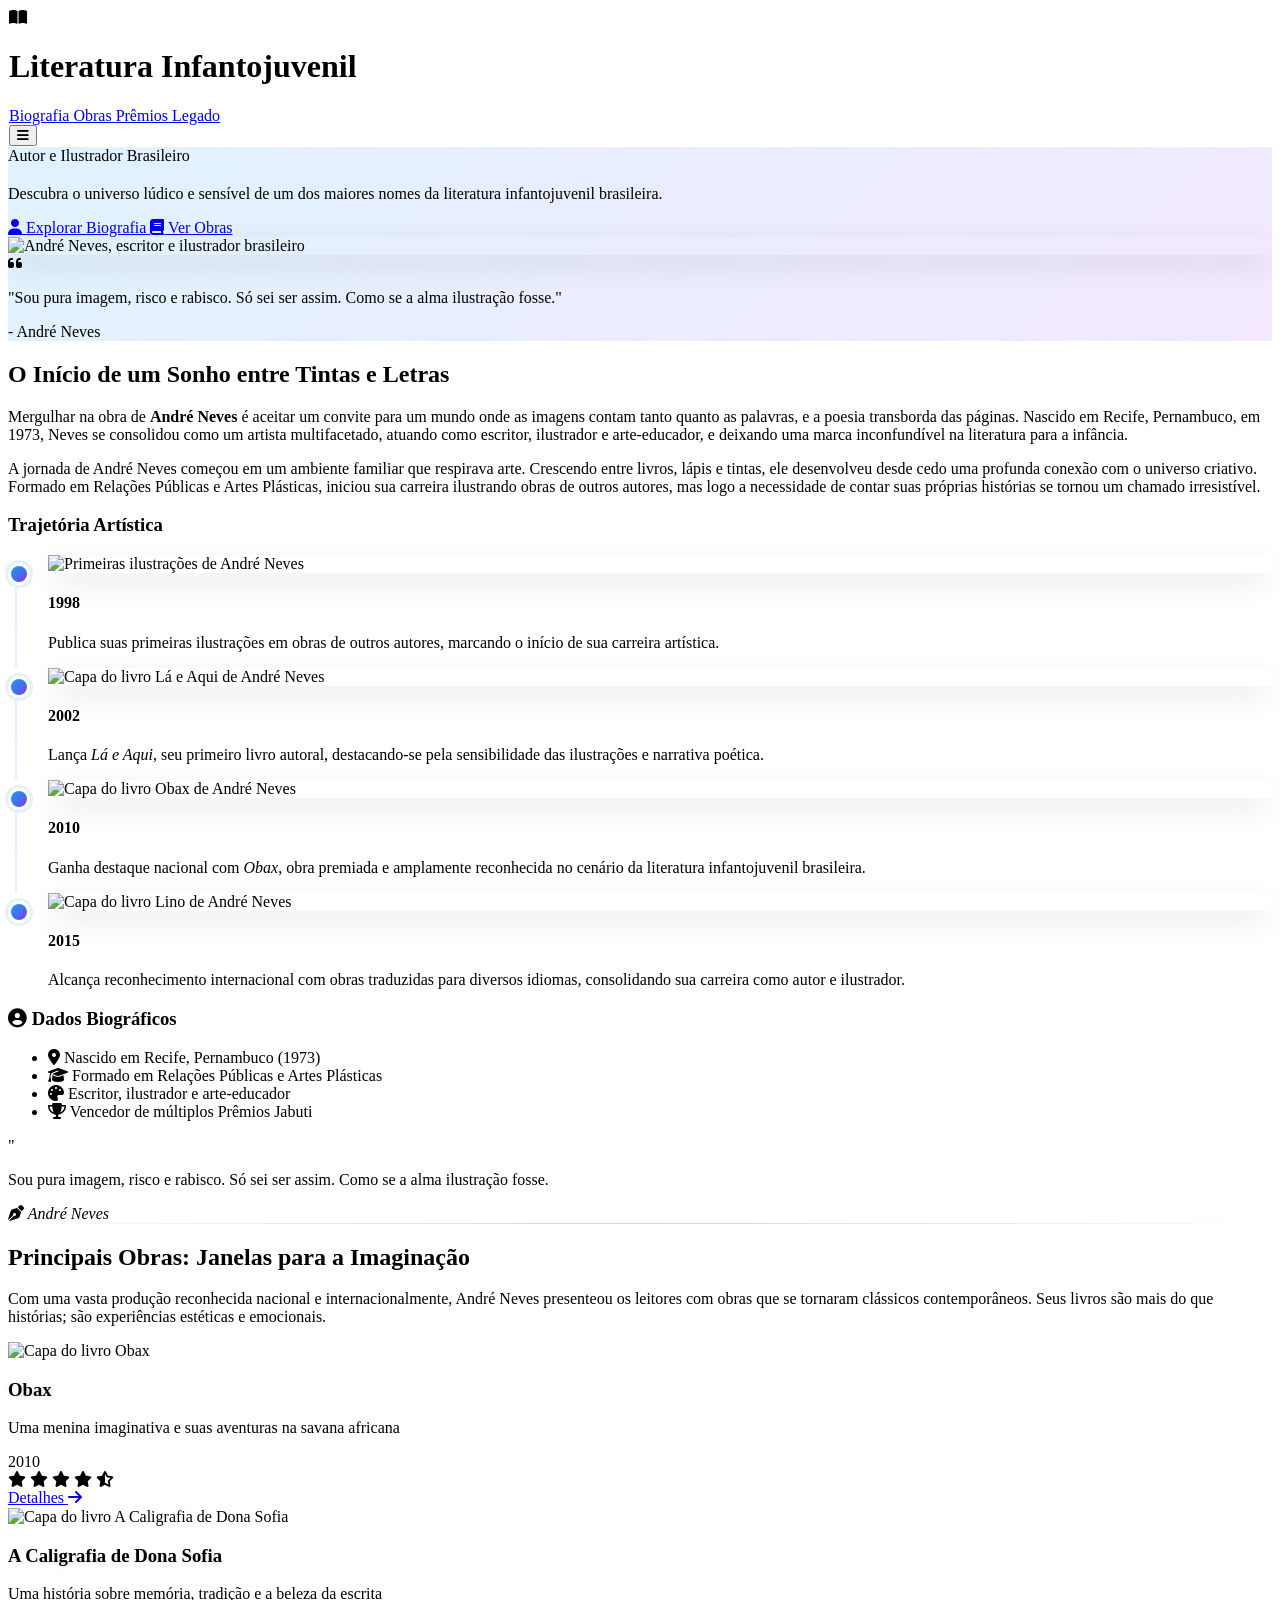
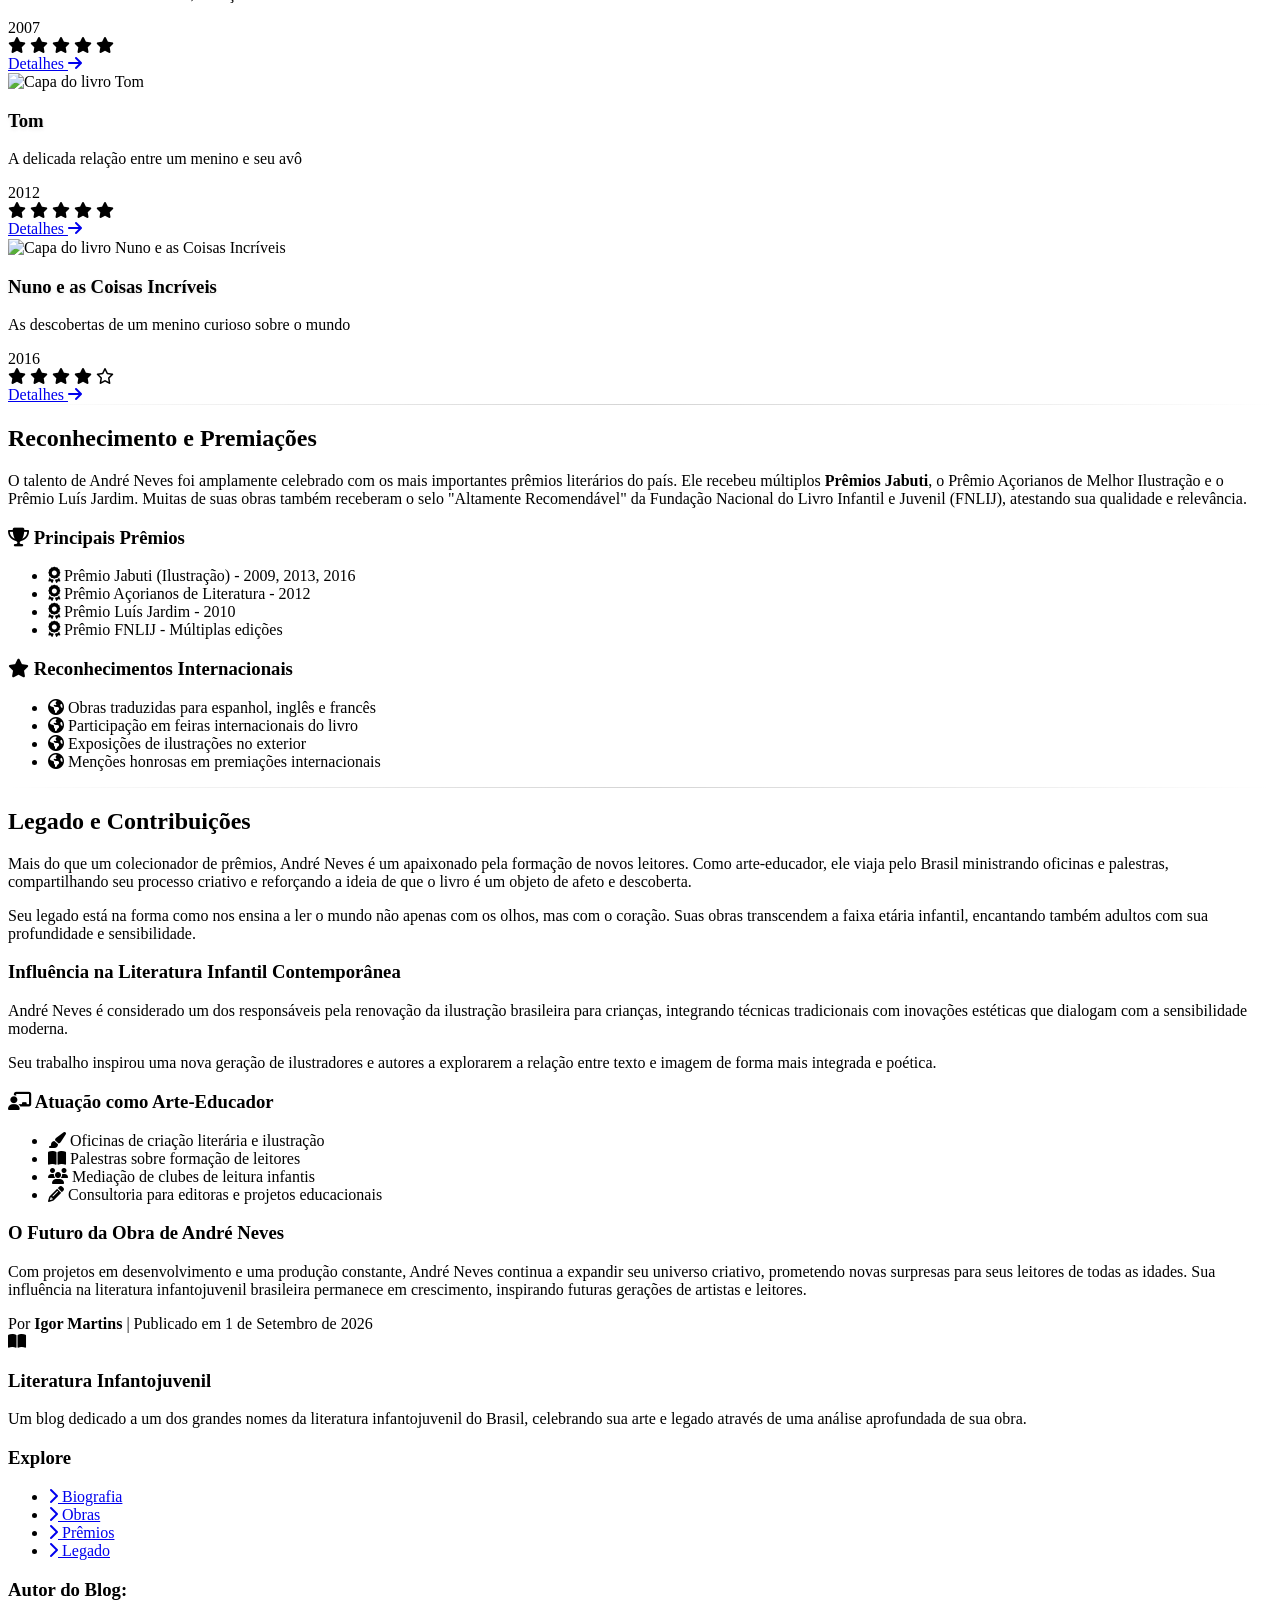
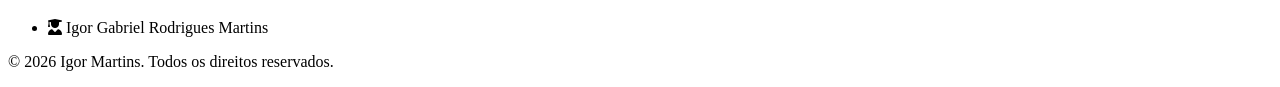
==== commit 1e8f1619: "alteracoes" ====
--- a/index.html
+++ b/index.html
@@ -7,7 +7,7 @@
     <meta name="keywords" content="André Neves, Literatura Infantil, Ilustração, Livros Infantis, Autor Brasileiro, Obax, Tom, A Caligrafia de Dona Sofia">
     <title>André Neves: A Poesia em Cores e Palavras na Literatura Infantil</title>
     
-    <!-- Inclusão do Tailwind CSS via CDN -->
+
     <script src="https://cdn.tailwindcss.com"></script>
     
     <!-- Google Fonts -->
@@ -18,257 +18,30 @@
     <!-- Ícones -->
     <link rel="stylesheet" href="https://cdnjs.cloudflare.com/ajax/libs/font-awesome/6.4.0/css/all.min.css">
     
-    <!-- Biblioteca AOS (Animate On Scroll) -->
+    <!-- Biblioteca AOS -->
     <link href="https://unpkg.com/aos@2.3.1/dist/aos.css" rel="stylesheet">
     <script src="https://unpkg.com/aos@2.3.1/dist/aos.js"></script>
     
-    <!-- Biblioteca Typed.js para efeitos de digitação -->
+    <!-- Biblioteca Typed.js -->
     <script src="https://cdn.jsdelivr.net/npm/typed.js@2.0.12"></script>
     
-    <!-- Biblioteca Particles.js para efeito de partículas -->
+    <!-- Biblioteca Particles.js  -->
     <script src="https://cdn.jsdelivr.net/particles.js/2.0.0/particles.min.js"></script>
     
-    <!-- Biblioteca GSAP para animações avançadas -->
+    <!-- Biblioteca GSAP -->
     <script src="https://cdnjs.cloudflare.com/ajax/libs/gsap/3.12.2/gsap.min.js"></script>
     <script src="https://cdnjs.cloudflare.com/ajax/libs/gsap/3.12.2/ScrollTrigger.min.js"></script>
     
-    <!-- Configuração customizada do Tailwind -->
-    <script>
-        tailwind.config = {
-            theme: {
-                extend: {
-                    fontFamily: {
-                        'sans': ['Inter', 'system-ui', 'sans-serif'],
-                        'serif': ['Crimson Text', 'Georgia', 'serif'],
-                        'display': ['Playfair Display', 'Georgia', 'serif'],
-                    },
-                    colors: {
-                        'primary': {
-                            '50': '#f0f9ff',
-                            '100': '#e0f2fe',
-                            '200': '#bae6fd',
-                            '300': '#7dd3fc',
-                            '400': '#38bdf8',
-                            '500': '#0ea5e9',
-                            '600': '#0284c7',
-                            '700': '#0369a1',
-                            '800': '#075985',
-                            '900': '#0c4a6e',
-                        },
-                        'secondary': {
-                            '50': '#faf5ff',
-                            '100': '#f3e8ff',
-                            '200': '#e9d5ff',
-                            '300': '#d8b4fe',
-                            '400': '#c084fc',
-                            '500': '#a855f7',
-                            '600': '#9333ea',
-                            '700': '#7c3aed',
-                            '800': '#6b21a8',
-                            '900': '#581c87',
-                        },
-                        'accent': {
-                            '50': '#ecfdf5',
-                            '100': '#d1fae5',
-                            '200': '#a7f3d0',
-                            '300': '#6ee7b7',
-                            '400': '#34d399',
-                            '500': '#10b981',
-                            '600': '#059669',
-                            '700': '#047857',
-                            '800': '#065f46',
-                            '900': '#064e3b',
-                        },
-                        'neutral': {
-                            '50': '#fafafa',
-                            '100': '#f5f5f5',
-                            '200': '#e5e5e5',
-                            '300': '#d4d4d4',
-                            '400': '#a3a3a3',
-                            '500': '#737373',
-                            '600': '#525252',
-                            '700': '#404040',
-                            '800': '#262626',
-                            '900': '#171717',
-                        }
-                    },
-                    animation: {
-                        'fade-in': 'fadeIn 0.8s ease-in-out',
-                        'slide-up': 'slideUp 0.6s ease-out',
-                        'float': 'float 6s ease-in-out infinite',
-                        'pulse-slow': 'pulse 4s cubic-bezier(0.4, 0, 0.6, 1) infinite',
-                        'bounce-slow': 'bounce 3s infinite',
-                        'spin-slow': 'spin 3s linear infinite',
-                    },
-                    keyframes: {
-                        fadeIn: {
-                            '0%': { opacity: '0' },
-                            '100%': { opacity: '1' },
-                        },
-                        slideUp: {
-                            '0%': { transform: 'translateY(20px)', opacity: '0' },
-                            '100%': { transform: 'translateY(0)', opacity: '1' },
-                        },
-                        float: {
-                            '0%, 100%': { transform: 'translateY(0)' },
-                            '50%': { transform: 'translateY(-10px)' },
-                        }
-                    }
-                }
-            }
-        }
-    </script>
-    
-    <style>
-        /* Efeito de partículas */
-        #particles-js {
-            position: absolute;
-            width: 100%;
-            height: 100%;
-            top: 0;
-            left: 0;
-            z-index: 0;
-        }
-        
-        .gradient-bg {
-            background: linear-gradient(135deg, #0ea5e9 0%, #7c3aed 100%);
-        }
-        
-        .hero-gradient {
-            background: linear-gradient(135deg, #e0f2fe 0%, #f3e8ff 100%);
-        }
-        
-        .hover-lift {
-            transition: transform 0.3s ease, box-shadow 0.3s ease;
-        }
-        
-        .hover-lift:hover {
-            transform: translateY(-8px);
-            box-shadow: 0 20px 40px -10px rgba(0, 0, 0, 0.15);
-        }
-        
-        .book-cover {
-            transition: transform 0.5s ease;
-            box-shadow: 0 10px 30px -5px rgba(0, 0, 0, 0.2);
-        }
-        
-        .book-cover:hover {
-            transform: rotateY(5deg) scale(1.03);
-        }
-        
-        .timeline-item {
-            position: relative;
-            padding-left: 2.5rem;
-        }
-        
-        .timeline-item::before {
-            content: '';
-            position: absolute;
-            left: 0;
-            top: 0.5rem;
-            width: 16px;
-            height: 16px;
-            border-radius: 50%;
-            background: linear-gradient(135deg, #0ea5e9 0%, #7c3aed 100%);
-            border: 3px solid white;
-            box-shadow: 0 0 0 3px #e0f2fe;
-        }
-        
-        .timeline-item::after {
-            content: '';
-            position: absolute;
-            left: 7px;
-            top: 2rem;
-            bottom: -1rem;
-            width: 2px;
-            background: linear-gradient(to bottom, #e0f2fe, #f3e8ff);
-        }
-        
-        .timeline-item:last-child::after {
-            display: none;
-        }
-        
-        .text-shadow {
-            text-shadow: 0 2px 4px rgba(0, 0, 0, 0.1);
-        }
-        
-        .glass-effect {
-            background: rgba(255, 255, 255, 0.25);
-            backdrop-filter: blur(10px);
-            border: 1px solid rgba(255, 255, 255, 0.18);
-        }
-        
-        .section-divider {
-            height: 1px;
-            background: linear-gradient(to right, transparent, #d4d4d4, transparent);
-        }
-        
-        .stat-card {
-            background: linear-gradient(135deg, #ffffff 0%, #f8fafc 100%);
-            border: 1px solid #f1f5f9;
-        }
-        
-        .quote-decoration {
-            position: relative;
-        }
-        
-        .quote-decoration::before {
-            content: """;
-            position: absolute;
-            top: -20px;
-            left: -10px;
-            font-size: 5rem;
-            color: #e0f2fe;
-            font-family: Georgia, serif;
-            z-index: 0;
-        }
-        
-        /* Efeito de brilho nos botões */
-        .glow-on-hover {
-            position: relative;
-            overflow: hidden;
-        }
-        
-        .glow-on-hover::before {
-            content: '';
-            position: absolute;
-            top: 0;
-            left: -100%;
-            width: 100%;
-            height: 100%;
-            background: linear-gradient(90deg, transparent, rgba(255, 255, 255, 0.4), transparent);
-            transition: 0.5s;
-        }
-        
-        .glow-on-hover:hover::before {
-            left: 100%;
-        }
-        
-        /* Animação de entrada para elementos */
-        .fade-in-element {
-            opacity: 0;
-            transform: translateY(20px);
-            transition: opacity 0.6s ease, transform 0.6s ease;
-        }
-        
-        .fade-in-element.visible {
-            opacity: 1;
-            transform: translateY(0);
-        }
-        
-        /* Efeito parallax */
-        .parallax {
-            background-attachment: fixed;
-            background-position: center;
-            background-repeat: no-repeat;
-            background-size: cover;
-        }
-    </style>
+    <script src="tailwind.js"></script>
+    
+    <link rel="stylesheet" href="style.css">
+
+
 </head>
 
 <body class="bg-neutral-50 font-serif text-neutral-700 leading-relaxed antialiased">
 
-    <!-- Header/Navegação -->
+
     <header class="sticky top-0 z-50 gradient-bg text-neutral-800 shadow-lg glass-effect" data-aos="fade-down">
         <div class="max-w-7xl mx-auto px-4 sm:px-6">
             <div class="flex justify-between items-center py-4">
@@ -305,7 +78,7 @@
         </div>
     </header>
 
-    <!-- Hero Section com partículas -->
+
     <section class="relative py-20 md:py-28 hero-gradient overflow-hidden">
         <div id="particles-js"></div>
         <div class="absolute inset-0 opacity-20">
@@ -356,7 +129,7 @@
         </div>
     </section>
 
-    <!-- Container Principal do Conteúdo -->
+
     <div class="max-w-7xl mx-auto px-4 sm:px-6 py-16">
         
         <article class="bg-white rounded-2xl shadow-lg overflow-hidden">
@@ -374,7 +147,7 @@
                         
                         <p class="mb-8 text-lg text-neutral-700 leading-relaxed" data-aos="fade-right" data-aos-delay="200">A jornada de André Neves começou em um ambiente familiar que respirava arte. Crescendo entre livros, lápis e tintas, ele desenvolveu desde cedo uma profunda conexão com o universo criativo. Formado em Relações Públicas e Artes Plásticas, iniciou sua carreira ilustrando obras de outros autores, mas logo a necessidade de contar suas próprias histórias se tornou um chamado irresistível.</p>
                         
-                        <!-- Linha do Tempo com Imagens Reais dos Livros -->
+                        <!-- Linha do Tempo -->
                         <div class="bg-neutral-50 p-8 rounded-2xl my-10 border border-neutral-100" data-aos="zoom-in" data-aos-delay="400">
                             <h3 class="font-display font-bold text-2xl mb-8 text-neutral-800 text-center">Trajetória Artística</h3>
                             <div class="space-y-10">
@@ -384,7 +157,7 @@
                                     <div class="flex-shrink-0 mr-6">
                                         <div class="w-24 h-32 rounded-lg shadow-md overflow-hidden transform hover:scale-105 transition-transform duration-300 book-cover">
                                             <img 
-                                                src="https://th.bing.com/th/id/R.89da43f9c4bb700623dfa478879a3b47?rik=9%2bCigkmL9jWiOQ&pid=ImgRaw&r=0" 
+                                                src="http://revistacontinente.com.br/public/uploads/data/files/Edicao_136/portfolio/bologna_fnlij.jpg" 
                                                 alt="Primeiras ilustrações de André Neves" 
                                                 class="w-full h-full object-cover">
                                         </div>
@@ -486,7 +259,6 @@
                 </div>
             </section>
             
-            <!-- Divider -->
             <div class="section-divider my-4"></div>
 
             <!-- Obras -->
@@ -498,7 +270,7 @@
                 
                 <p class="text-lg mb-10 text-neutral-700 max-w-3xl" data-aos="fade-up" data-aos-delay="200">Com uma vasta produção reconhecida nacional e internacionalmente, André Neves presenteou os leitores com obras que se tornaram clássicos contemporâneos. Seus livros são mais do que histórias; são experiências estéticas e emocionais.</p>
                 
-                <!-- Galeria de Obras com Grid Responsivo -->
+                <!-- Galeria de Obras -->
                 <div class="grid grid-cols-1 sm:grid-cols-2 lg:grid-cols-4 gap-8 my-12">
                     <!-- Item 1 - Obax -->
                     <div class="bg-white rounded-xl shadow-lg overflow-hidden hover-lift group border border-neutral-100" data-aos="flip-left" data-aos-delay="200">
@@ -628,29 +400,9 @@
                         </div>
                     </div>
                 </div>
-                
-                <!-- Estatísticas -->
-                <div class="grid grid-cols-2 md:grid-cols-4 gap-6 my-16">
-                    <div class="stat-card p-7 rounded-2xl text-center hover-lift group" data-aos="zoom-in" data-aos-delay="200">
-                        <div class="text-4xl font-bold text-primary-600 mb-3 group-hover:scale-110 transition-transform duration-300">30+</div>
-                        <div class="text-neutral-600 font-sans font-medium">Livros Publicados</div>
-                    </div>
-                    <div class="stat-card p-7 rounded-2xl text-center hover-lift group" data-aos="zoom-in" data-aos-delay="400">
-                        <div class="text-4xl font-bold text-secondary-600 mb-3 group-hover:scale-110 transition-transform duration-300">15+</div>
-                        <div class="text-neutral-600 font-sans font-medium">Prêmios Recebidos</div>
-                    </div>
-                    <div class="stat-card p-7 rounded-2xl text-center hover-lift group" data-aos="zoom-in" data-aos-delay="600">
-                        <div class="text-4xl font-bold text-accent-600 mb-3 group-hover:scale-110 transition-transform duration-300">10+</div>
-                        <div class="text-neutral-600 font-sans font-medium">Países com Obras</div>
-                    </div>
-                    <div class="stat-card p-7 rounded-2xl text-center hover-lift group" data-aos="zoom-in" data-aos-delay="800">
-                        <div class="text-4xl font-bold text-amber-500 mb-3 group-hover:scale-110 transition-transform duration-300">500k+</div>
-                        <div class="text-neutral-600 font-sans font-medium">Leitores Impactados</div>
-                    </div>
-                </div>
+
             </section>
             
-            <!-- Divider -->
             <div class="section-divider my-4"></div>
             
             <!-- Prêmios -->
@@ -715,7 +467,6 @@
                 </div>
             </section>
             
-            <!-- Divider -->
             <div class="section-divider my-4"></div>
             
             <!-- Legado -->
@@ -774,38 +525,12 @@
                 </div>
             </section>
 
-            <!-- Rodapé do Artigo com Tags -->
+            <!-- Footer -->
             <footer class="mt-12 pt-10 border-t border-neutral-200 text-center font-sans bg-neutral-50 p-8 sm:p-10 md:p-16">
                 <div class="max-w-2xl mx-auto">
-                    <h3 class="font-bold text-2xl mb-8 text-neutral-800" data-aos="fade-up">Compartilhe este conteúdo</h3>
-                    <div class="flex justify-center space-x-5 mb-10">
-                        <a href="#" class="bg-primary-600 text-white p-4 rounded-full hover:bg-primary-700 transition-all duration-300 shadow-lg hover:shadow-xl transform hover:scale-110" data-aos="zoom-in" data-aos-delay="100">
-                            <i class="fab fa-facebook-f"></i>
-                        </a>
-                        <a href="#" class="bg-sky-500 text-white p-4 rounded-full hover:bg-sky-600 transition-all duration-300 shadow-lg hover:shadow-xl transform hover:scale-110" data-aos="zoom-in" data-aos-delay="200">
-                            <i class="fab fa-twitter"></i>
-                        </a>
-                        <a href="#" class="bg-gradient-to-r from-purple-500 to-pink-500 text-white p-4 rounded-full hover:from-purple-600 hover:to-pink-600 transition-all duration-300 shadow-lg hover:shadow-xl transform hover:scale-110" data-aos="zoom-in" data-aos-delay="300">
-                            <i class="fab fa-instagram"></i>
-                        </a>
-                        <a href="#" class="bg-green-500 text-white p-4 rounded-full hover:bg-green-600 transition-all duration-300 shadow-lg hover:shadow-xl transform hover:scale-110" data-aos="zoom-in" data-aos-delay="400">
-                            <i class="fab fa-whatsapp"></i>
-                        </a>
-                    </div>
-                    
-                    <p class="text-neutral-600 mb-6 font-medium" data-aos="fade-up">Tags:</p>
-                    <div class="flex flex-wrap justify-center gap-3 mb-10" data-aos="fade-up" data-aos-delay="200">
-                        <span class="bg-primary-100 text-primary-700 text-sm font-semibold px-3 py-2 rounded-full hover:bg-primary-200 transition-colors duration-300 cursor-pointer">#AndréNeves</span>
-                        <span class="bg-accent-100 text-accent-700 text-sm font-semibold px-3 py-2 rounded-full hover:bg-accent-200 transition-colors duration-300 cursor-pointer">#LiteraturaInfantil</span>
-                        <span class="bg-secondary-100 text-secondary-700 text-sm font-semibold px-3 py-2 rounded-full hover:bg-secondary-200 transition-colors duration-300 cursor-pointer">#Ilustração</span>
-                        <span class="bg-amber-100 text-amber-700 text-sm font-semibold px-3 py-2 rounded-full hover:bg-amber-200 transition-colors duration-300 cursor-pointer">#Arte</span>
-                        <span class="bg-red-100 text-red-700 text-sm font-semibold px-3 py-2 rounded-full hover:bg-red-200 transition-colors duration-300 cursor-pointer">#LivrosInfantis</span>
-                        <span class="bg-indigo-100 text-indigo-700 text-sm font-semibold px-3 py-2 rounded-full hover:bg-indigo-200 transition-colors duration-300 cursor-pointer">#CulturaBrasileira</span>
-                    </div>
-                    
                     <div class="text-neutral-500 font-medium" data-aos="fade-up">
                         <span>Por <strong class="text-neutral-700">Igor Martins</strong></span> | 
-                        <time datetime="2025-10-06">Publicado em 6 de Outubro de 2025</time>
+                        <time datetime="2025-10-06">Publicado em 1 de Setembro de 2026</time>
                     </div>
                 </div>
             </footer>
@@ -814,7 +539,6 @@
 
     </div>
     
-    <!-- Footer do Site -->
     <footer class="bg-neutral-800 text-white py-16">
         <div class="max-w-7xl mx-auto px-4 sm:px-6">
             <div class="grid grid-cols-1 md:grid-cols-3 gap-10">
@@ -845,170 +569,15 @@
                             <i class="fas fa-user-graduate text-primary-500 mt-1 mr-4"></i>
                             <span class="text-neutral-400">Igor Gabriel Rodrigues Martins</span>
                         </li>
-                        <li class="flex items-start">
-                            <i class="fas fa-envelope text-primary-500 mt-1 mr-4"></i>
-                            <span class="text-neutral-400">Estudante SESI-399 / Análise e Desenvolvimento de Sistemas</span>
-                        </li>
                     </ul>
                 </div>
             </div>
             
             <div class="border-t border-neutral-700 mt-12 pt-8 text-center text-neutral-400" data-aos="fade-up">
-                <p>&copy; 2025 Igor Martins. Todos os direitos reservados.</p>
+                <p>&copy; 2026 Igor Martins. Todos os direitos reservados.</p>
             </div>
         </div>
     </footer>
-
-    <script>
-        // Inicializar AOS (Animate On Scroll)
-        AOS.init({
-            duration: 800,
-            once: true,
-            offset: 100
-        });
-        
-        // Inicializar Particles.js
-        particlesJS('particles-js', {
-            particles: {
-                number: {
-                    value: 80,
-                    density: {
-                        enable: true,
-                        value_area: 800
-                    }
-                },
-                color: {
-                    value: ['#0ea5e9', '#7c3aed', '#10b981']
-                },
-                shape: {
-                    type: 'circle',
-                    stroke: {
-                        width: 0,
-                        color: '#000000'
-                    }
-                },
-                opacity: {
-                    value: 0.5,
-                    random: true,
-                    anim: {
-                        enable: true,
-                        speed: 1,
-                        opacity_min: 0.1,
-                        sync: false
-                    }
-                },
-                size: {
-                    value: 3,
-                    random: true,
-                    anim: {
-                        enable: true,
-                        speed: 2,
-                        size_min: 0.1,
-                        sync: false
-                    }
-                },
-                line_linked: {
-                    enable: true,
-                    distance: 150,
-                    color: '#0ea5e9',
-                    opacity: 0.2,
-                    width: 1
-                },
-                move: {
-                    enable: true,
-                    speed: 1,
-                    direction: 'none',
-                    random: true,
-                    straight: false,
-                    out_mode: 'out',
-                    bounce: false,
-                    attract: {
-                        enable: false,
-                        rotateX: 600,
-                        rotateY: 1200
-                    }
-                }
-            },
-            interactivity: {
-                detect_on: 'canvas',
-                events: {
-                    onhover: {
-                        enable: true,
-                        mode: 'grab'
-                    },
-                    onclick: {
-                        enable: true,
-                        mode: 'push'
-                    },
-                    resize: true
-                },
-                modes: {
-                    grab: {
-                        distance: 140,
-                        line_linked: {
-                            opacity: 0.5
-                        }
-                    },
-                    push: {
-                        particles_nb: 4
-                    }
-                }
-            },
-            retina_detect: true
-        });
-        
-        // Inicializar Typed.js
-        document.addEventListener('DOMContentLoaded', function() {
-            var typed = new Typed('#typed-text', {
-                strings: ['André Neves: ^1000 Poesia Visual^500 na Literatura Infantil'],
-                typeSpeed: 50,
-                backSpeed: 30,
-                backDelay: 2000,
-                startDelay: 500,
-                loop: false,
-                showCursor: true,
-                cursorChar: '|'
-            });
-        });
-        
-        // Animação GSAP para elementos
-        gsap.registerPlugin(ScrollTrigger);
-        
-        // Animação para elementos com a classe fade-in-element
-        gsap.utils.toArray('.fade-in-element').forEach(element => {
-            gsap.fromTo(element, {
-                opacity: 0,
-                y: 20
-            }, {
-                opacity: 1,
-                y: 0,
-                duration: 0.8,
-                scrollTrigger: {
-                    trigger: element,
-                    start: 'top 80%',
-                    end: 'bottom 20%',
-                    toggleActions: 'play none none reverse'
-                }
-            });
-        });
-        
-        // Animação para estatísticas
-        gsap.utils.toArray('.stat-card').forEach(card => {
-            gsap.fromTo(card, {
-                scale: 0.8,
-                opacity: 0
-            }, {
-                scale: 1,
-                opacity: 1,
-                duration: 0.5,
-                scrollTrigger: {
-                    trigger: card,
-                    start: 'top 80%',
-                    toggleActions: 'play none none reverse'
-                }
-            });
-        });
-    </script>
-
+    <script src="animation.js"></script>
 </body>
 </html>
--- a/style.css
+++ b/style.css
@@ -0,0 +1,140 @@
+#particles-js {
+    position: absolute;
+    width: 100%;
+    height: 100%;
+    top: 0;
+    left: 0;
+    z-index: 0;
+}
+
+.gradient-bg {
+    background: linear-gradient(135deg, #0ea5e9 0%, #7c3aed 100%);
+}
+
+.hero-gradient {
+    background: linear-gradient(135deg, #e0f2fe 0%, #f3e8ff 100%);
+}
+
+.hover-lift {
+    transition: transform 0.3s ease, box-shadow 0.3s ease;
+}
+
+.hover-lift:hover {
+    transform: translateY(-8px);
+    box-shadow: 0 20px 40px -10px rgba(0, 0, 0, 0.15);
+}
+
+.book-cover {
+    transition: transform 0.5s ease;
+    box-shadow: 0 10px 30px -5px rgba(0, 0, 0, 0.2);
+}
+
+.book-cover:hover {
+    transform: rotateY(5deg) scale(1.03);
+}
+
+.timeline-item {
+    position: relative;
+    padding-left: 2.5rem;
+}
+
+.timeline-item::before {
+    content: '';
+    position: absolute;
+    left: 0;
+    top: 0.5rem;
+    width: 16px;
+    height: 16px;
+    border-radius: 50%;
+    background: linear-gradient(135deg, #0ea5e9 0%, #7c3aed 100%);
+    border: 3px solid white;
+    box-shadow: 0 0 0 3px #e0f2fe;
+}
+
+.timeline-item::after {
+    content: '';
+    position: absolute;
+    left: 7px;
+    top: 2rem;
+    bottom: -1rem;
+    width: 2px;
+    background: linear-gradient(to bottom, #e0f2fe, #f3e8ff);
+}
+
+.timeline-item:last-child::after {
+    display: none;
+}
+
+.text-shadow {
+    text-shadow: 0 2px 4px rgba(0, 0, 0, 0.1);
+}
+
+.glass-effect {
+    background: rgba(255, 255, 255, 0.25);
+    backdrop-filter: blur(10px);
+    border: 1px solid rgba(255, 255, 255, 0.18);
+}
+
+.section-divider {
+    height: 1px;
+    background: linear-gradient(to right, transparent, #d4d4d4, transparent);
+}
+
+.stat-card {
+    background: linear-gradient(135deg, #ffffff 0%, #f8fafc 100%);
+    border: 1px solid #f1f5f9;
+}
+
+.quote-decoration {
+    position: relative;
+}
+
+.quote-decoration::before {
+    content: "";
+    position: absolute;
+    top: -20px;
+    left: -10px;
+    font-size: 5rem;
+    color: #e0f2fe;
+    font-family: Georgia, serif;
+    z-index: 0;
+}
+
+.glow-on-hover {
+    position: relative;
+    overflow: hidden;
+}
+
+.glow-on-hover::before {
+    content: '';
+    position: absolute;
+    top: 0;
+    left: -100%;
+    width: 100%;
+    height: 100%;
+    background: linear-gradient(90deg, transparent, rgba(255, 255, 255, 0.4), transparent);
+    transition: 0.5s;
+}
+
+.glow-on-hover:hover::before {
+    left: 100%;
+}
+
+
+.fade-in-element {
+    opacity: 0;
+    transform: translateY(20px);
+    transition: opacity 0.6s ease, transform 0.6s ease;
+}
+
+.fade-in-element.visible {
+    opacity: 1;
+    transform: translateY(0);
+}
+
+.parallax {
+    background-attachment: fixed;
+    background-position: center;
+    background-repeat: no-repeat;
+    background-size: cover;
+}
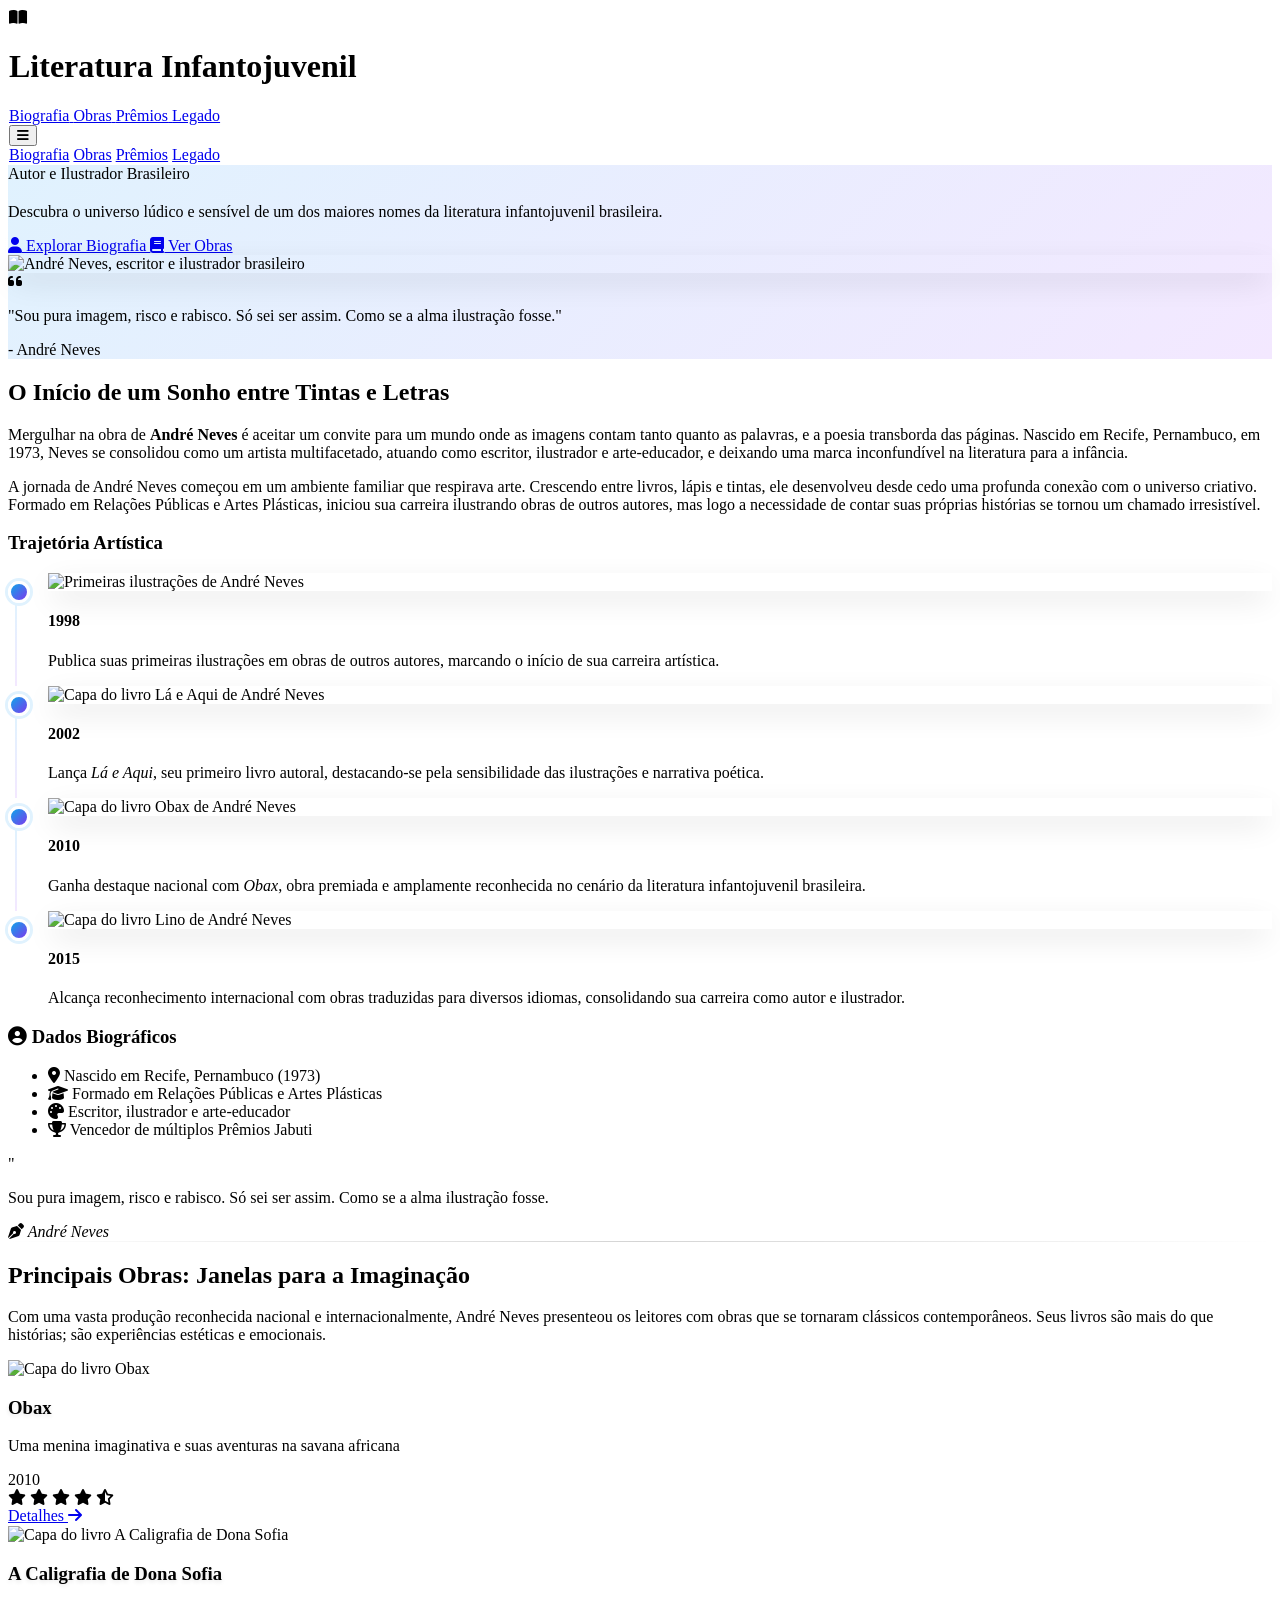
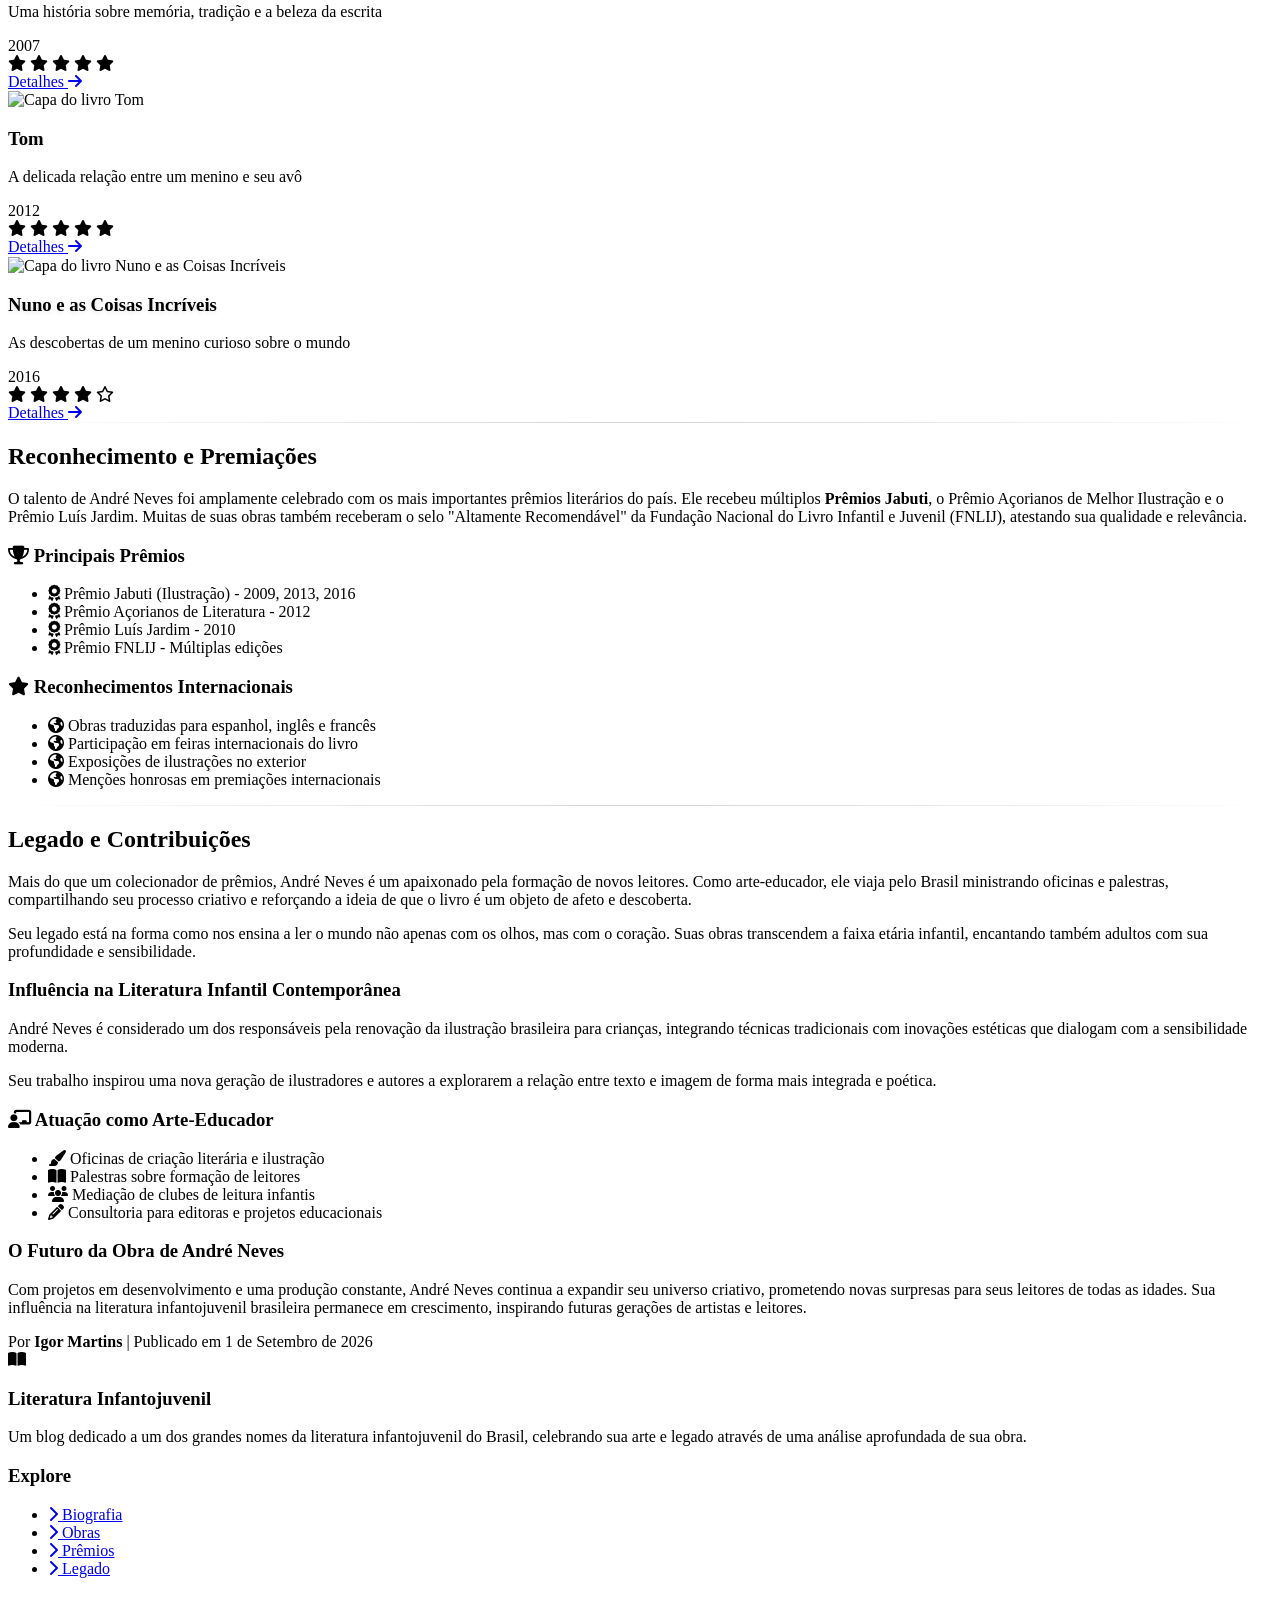
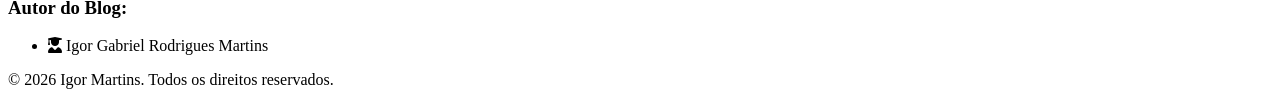
==== commit 65f9c265: "adiciona funcionalidade de menu responsivo: implementa script para alternar visibilidade do menu em " ====
--- a/index.html
+++ b/index.html
@@ -33,8 +33,9 @@
     <script src="https://cdnjs.cloudflare.com/ajax/libs/gsap/3.12.2/ScrollTrigger.min.js"></script>
     
     <script src="tailwind.js"></script>
-    
-    <link rel="stylesheet" href="style.css">
+    <script src="src/responsive.js"></script>
+    
+    <link rel="stylesheet" href="css/style.css">
 
 
 </head>
@@ -71,9 +72,18 @@
                     </a>
                 </nav>
                 
-                <button class="md:hidden text-white">
+                <button id="mobile-menu-btn" class="md:hidden text-white">
                     <i class="fas fa-bars text-xl"></i>
                 </button>
+
+                <!-- Adicione logo depois do <nav> hidden md:flex -->
+                <nav id="mobile-menu" class="hidden md:hidden flex-col space-y-4 pb-4">
+                    <a href="#biografia" class="hover:text-accent-300 font-medium">Biografia</a>
+                    <a href="#obras" class="hover:text-accent-300 font-medium">Obras</a>
+                    <a href="#premios" class="hover:text-accent-300 font-medium">Prêmios</a>
+                    <a href="#legado" class="hover:text-accent-300 font-medium">Legado</a>
+                </nav>            
+                
             </div>
         </div>
     </header>
@@ -154,7 +164,7 @@
 
                                 <!-- Item 1 -->
                                 <div class="timeline-item flex items-start" data-aos="fade-right" data-aos-delay="200">
-                                    <div class="flex-shrink-0 mr-6">
+                                    <div class="flex-shrink-0 mb-4 sm:mb-0 sm:mr-6">
                                         <div class="w-24 h-32 rounded-lg shadow-md overflow-hidden transform hover:scale-105 transition-transform duration-300 book-cover">
                                             <img 
                                                 src="http://revistacontinente.com.br/public/uploads/data/files/Edicao_136/portfolio/bologna_fnlij.jpg" 
@@ -278,7 +288,7 @@
                             <img src="https://tse4.mm.bing.net/th/id/OIP.VlXqloFt0JXhpKnEYxZI3AHaJJ?rs=1&pid=ImgDetMain&o=7&rm=3" 
                                  alt="Capa do livro Obax" 
                                  class="w-full h-full object-cover transition-transform duration-500 group-hover:scale-105">
-                            <div class="absolute inset-0 bg-gradient-to-t from-neutral-900/70 to-transparent flex items-end">
+                            <div class="static md:absolute inset-0 bg-gradient-to-t from-neutral-900/70 to-transparent flex items-end">
                                 <div class="p-5 text-white">
                                     <h3 class="font-sans font-bold text-xl mb-1 text-shadow">Obax</h3>
                                     <p class="text-sm opacity-90">Uma menina imaginativa e suas aventuras na savana africana</p>
@@ -578,6 +588,14 @@
             </div>
         </div>
     </footer>
-    <script src="animation.js"></script>
+    <script src="src/animation.js"></script>
+    <script src="https://cdn.jsdelivr.net/npm/aos@2.3.4/dist/aos.js"></script>
+    <script>
+        AOS.init({
+            duration: 800,
+            once: true,
+            offset: 100
+        });
+    </script>
 </body>
 </html>
--- a/css/style.css
+++ b/css/style.css
@@ -0,0 +1,140 @@
+#particles-js {
+    position: absolute;
+    width: 100%;
+    height: 100%;
+    top: 0;
+    left: 0;
+    z-index: 0;
+}
+
+.gradient-bg {
+    background: linear-gradient(135deg, #0ea5e9 0%, #7c3aed 100%);
+}
+
+.hero-gradient {
+    background: linear-gradient(135deg, #e0f2fe 0%, #f3e8ff 100%);
+}
+
+.hover-lift {
+    transition: transform 0.3s ease, box-shadow 0.3s ease;
+}
+
+.hover-lift:hover {
+    transform: translateY(-8px);
+    box-shadow: 0 20px 40px -10px rgba(0, 0, 0, 0.15);
+}
+
+.book-cover {
+    transition: transform 0.5s ease;
+    box-shadow: 0 10px 30px -5px rgba(0, 0, 0, 0.2);
+}
+
+.book-cover:hover {
+    transform: rotateY(5deg) scale(1.03);
+}
+
+.timeline-item {
+    position: relative;
+    padding-left: 2.5rem;
+}
+
+.timeline-item::before {
+    content: '';
+    position: absolute;
+    left: 0;
+    top: 0.5rem;
+    width: 16px;
+    height: 16px;
+    border-radius: 50%;
+    background: linear-gradient(135deg, #0ea5e9 0%, #7c3aed 100%);
+    border: 3px solid white;
+    box-shadow: 0 0 0 3px #e0f2fe;
+}
+
+.timeline-item::after {
+    content: '';
+    position: absolute;
+    left: 7px;
+    top: 2rem;
+    bottom: -1rem;
+    width: 2px;
+    background: linear-gradient(to bottom, #e0f2fe, #f3e8ff);
+}
+
+.timeline-item:last-child::after {
+    display: none;
+}
+
+.text-shadow {
+    text-shadow: 0 2px 4px rgba(0, 0, 0, 0.1);
+}
+
+.glass-effect {
+    background: rgba(255, 255, 255, 0.25);
+    backdrop-filter: blur(10px);
+    border: 1px solid rgba(255, 255, 255, 0.18);
+}
+
+.section-divider {
+    height: 1px;
+    background: linear-gradient(to right, transparent, #d4d4d4, transparent);
+}
+
+.stat-card {
+    background: linear-gradient(135deg, #ffffff 0%, #f8fafc 100%);
+    border: 1px solid #f1f5f9;
+}
+
+.quote-decoration {
+    position: relative;
+}
+
+.quote-decoration::before {
+    content: "";
+    position: absolute;
+    top: -20px;
+    left: -10px;
+    font-size: 5rem;
+    color: #e0f2fe;
+    font-family: Georgia, serif;
+    z-index: 0;
+}
+
+.glow-on-hover {
+    position: relative;
+    overflow: hidden;
+}
+
+.glow-on-hover::before {
+    content: '';
+    position: absolute;
+    top: 0;
+    left: -100%;
+    width: 100%;
+    height: 100%;
+    background: linear-gradient(90deg, transparent, rgba(255, 255, 255, 0.4), transparent);
+    transition: 0.5s;
+}
+
+.glow-on-hover:hover::before {
+    left: 100%;
+}
+
+
+.fade-in-element {
+    opacity: 0;
+    transform: translateY(20px);
+    transition: opacity 0.6s ease, transform 0.6s ease;
+}
+
+.fade-in-element.visible {
+    opacity: 1;
+    transform: translateY(0);
+}
+
+.parallax {
+    background-attachment: fixed;
+    background-position: center;
+    background-repeat: no-repeat;
+    background-size: cover;
+}
